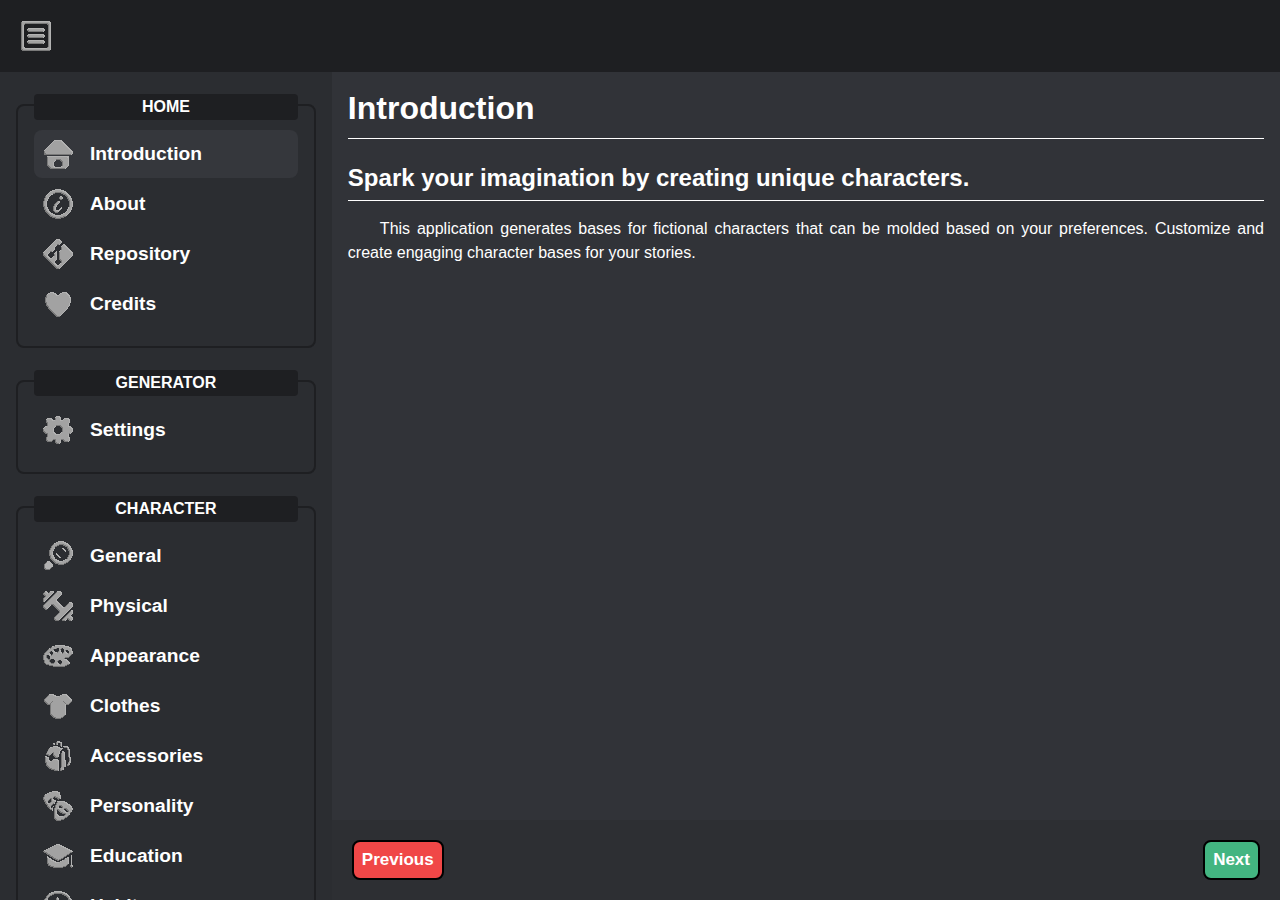
==== index.html @ 3f7206c2 "feat: Make HTML elements more consistent and add elements to features." ====
<!DOCTYPE html>
<html lang="en-US">

<head>
    <!-- SETTINGS -->
    <!-- Google tag (gtag.js) -->
    <script async src="https://www.googletagmanager.com/gtag/js?id=G-BBZENNEW4X"></script>
    <script>
        window.dataLayer = window.dataLayer || [];
        function gtag() { dataLayer.push(arguments); }

        gtag('js', new Date());
        gtag('config', 'G-BBZENNEW4X');
    </script>

    <!-- HEADER -->
    <meta charset="UTF-8">
    <meta name="viewport" content="width=device-width, initial-scale=1.0">
    <title>SCSG</title>

    <!-- SCRIPTS -->
    <!-- Generator -->
    <script src="scripts/generator/scsg_main.js" type="module"></script>
    <script src="scripts/generator/routine/scsg_data.js" type="module"></script>
    <script src="scripts/generator/routine/scsg_infos.js" type="module"></script>
    <script src="scripts/generator/routine/scsg_settings.js" type="module"></script>
    <script src="scripts/generator/routine/scsg_updater.js" type="module"></script>

    <!-- Constants -->
    <script src="scripts/constants/screen_constants.js" type="module"></script>

    <!-- Managers -->
    <script src="scripts/managers/page_manager.js" type="module"></script>

    <!-- Math -->
    <script src="scripts/math/random.js" type="module"></script>

    <!-- #region Collections -->
    <!-- Name -->
    <script src="scripts/collections/names/eua_names_collection.js" type="module"></script>

    <!-- Special -->
    <script src="scripts/collections/special/intensity_collection.js" type="module"></script>

    <!-- General -->
    <script src="scripts/collections/general/occupations_collection.js" type="module"></script>
    <script src="scripts/collections/general/countries_collection.js" type="module"></script>
    <script src="scripts/collections/general/civil_status_collection.js" type="module"></script>

    <!-- Physical -->
    <script src="scripts/collections/physical/blood_type_collection.js" type="module"></script>
    <script src="scripts/collections/physical/height_collection.js" type="module"></script>
    <script src="scripts/collections/physical/weight_collection.js" type="module"></script>
    <script src="scripts/collections/physical/body_type_collection.js" type="module"></script>

    <!-- Appearance -->
    <script src="scripts/collections/appearance/skin_tone_collection.js" type="module"></script>
    <script src="scripts/collections/appearance/face_shapes_collection.js" type="module"></script>
    <script src="scripts/collections/appearance/beard_collection.js" type="module"></script>

    <!-- Background -->
    <script src="scripts/collections/background/ideologies_and_beliefs_collection.js" type="module"></script>
    <script src="scripts/collections/background/significant_people_collection.js" type="module"></script>
    <script src="scripts/collections/background/important_locations_collection.js" type="module"></script>
    <script src="scripts/collections/background/characteristics_collection.js" type="module"></script>
    <script src="scripts/collections/background/phobias_collection.js" type="module"></script>
    <script src="scripts/collections/background/manias_collection.js" type="module"></script>
    <!-- #endregion -->

    <!-- Core -->
    <script src="scripts/main.js" type="module" defer></script>

    <!-- STYLES -->
    <!-- #region CORE -->
    <link rel="stylesheet" href="styles/core/default.css">
    <link rel="stylesheet" href="styles/core/app.css">
    <link rel="stylesheet" href="styles/core/page.css">

    <link rel="stylesheet" href="styles/core/specials/credits.css">
    <link rel="stylesheet" href="styles/core/specials/hidden.css">
    <link rel="stylesheet" href="styles/core/specials/icons.css">
    <link rel="stylesheet" href="styles/core/specials/markdown.css">

    <link rel="stylesheet" href="styles/core/elements/app_elements.css">
    <link rel="stylesheet" href="styles/core/elements/box.css">
    <link rel="stylesheet" href="styles/core/elements/buttons.css">
    <link rel="stylesheet" href="styles/core/elements/forms.css">
    <link rel="stylesheet" href="styles/core/elements/header.css">
    <link rel="stylesheet" href="styles/core/elements/table.css">
    <!-- #endregion -->

    <!-- #region RESPONSIVE -->
    <link rel="stylesheet" href="styles/responsive/r_app.css">
    <link rel="stylesheet" href="styles/responsive/r_page.css">
    <!-- #endregion -->

    <!-- ICONS -->
    <link rel="icon" type="image/x-icon" href="/assets/graphics/icons/favicon.ico">

    <!-- META TAGS -->
    <!-- Primary Meta Tags -->
    <meta name="title" content="SCSG - Star Character Sheet Generator" />
    <meta name="description" content="Easily and quickly generate unique fictional characters based on your preferences for your stories. Ignite your imagination and breathe life into your worlds with the  SCSG." />

    <!-- Open Graph / Facebook -->
    <meta property="og:type" content="website" />
    <meta property="og:url" content="" />
    <meta property="og:title" content="SCSG - Star Character Sheet Generator" />
    <meta property="og:description" content="Easily and quickly generate unique fictional characters based on your preferences for your stories. Ignite your imagination and breathe life into your worlds with the  SCSG." />
    <meta property="og:image" content="" />

    <!-- Twitter -->
    <meta property="twitter:card" content="summary_large_image" />
    <meta property="twitter:url" content="" />
    <meta property="twitter:title" content="SCSG - Star Character Sheet Generator" />
    <meta property="twitter:description" content="Easily and quickly generate unique fictional characters based on your preferences for your stories. Ignite your imagination and breathe life into your worlds with the  SCSG." />
    <meta property="twitter:image" content="" />
</head>

<body>
    <div class="page">
        <div class="page-header">
            <header>
                <div id="header-left">
                    <button id="scsg-aside-menu-button" type="button" class="icon icon-btn icon-menu"></button>
                </div>

                <div id="header-right">

                </div>
            </header>
        </div>

        <div class="page-screen">
            <aside class="page-aside">
                <div class="app-menu">
                    <!-- PROCEDURAL MENU -->
                </div>
            </aside>

            <main class="page-main">
                <div class="page-content">
                    <div class="app-sections">
                        <!-- HOME -->
                        <div class="app-section-category" data-name="HOME">
                            <!-- INTRO -->
                            <section class="app-section app-intro" data-name="Introduction" data-icon="home">
                                <h1>Introduction</h1>

                                <h2>Spark your imagination by creating unique characters.</h2>
                                <p>This application generates bases for fictional characters that can be molded based on your preferences. Customize and create engaging character bases for your stories.</p>
                            </section>

                            <!-- ABOUT -->
                            <section class="app-section" data-name="About" data-icon="info">
                                <h1>About</h1>

                                <h2>Welcome to SCSG!</h2>
                                <p>The <strong>Star Character Sheet Generator (SCSG)</strong> is a free, simple, and fast tool designed to bring your characters to life in your stories, whether for books, RPGs, scripts, and more.</p>

                                <h2>What makes SCSG special?</h2>
                                <p>The main purpose of this application is to provide a dynamic and customizable way to create character sheets. Shaping foundations for fictional characters according to your preferences, SCSG makes the process of developing engaging characters easy, fast, secure, and dynamic.</p>
                                <p>Explore the freedom of customizing the character model according to your preferences, creating more engaging, concise, and meaningful narratives. With SCSG, your journey of character creation becomes not only effective but also exciting!</p>
                            </section>

                            <!-- REPOSITORY -->
                            <section class="app-section" data-name="Repository" data-icon="repository">
                                <h1>Repository</h1>
                                <p>This project is a gift to enthusiasts who seek a tool providing a fast, secure, reliable, and comprehensive environment for crafting high-quality characters for a myriad of storytelling purposes.</p>
                                <p>Developed and maintained by the author <a href="https://github.com/Starciad">Starciad</a>, this project serves as a foundation for exploration and learning across various domains. While the pace of feature releases may not be as rapid due to its role in ongoing study, we sincerely hope that you can find value and inspiration in the features already implemented. Your enjoyment and utilization of our tool bring us immense satisfaction! ❤</p>
                                <p>Our heartfelt wish is that this application contributes to and enriches your creative endeavors. If you're curious about the inner workings, feel free to explore the project's repository on the GitHub platform.</p>

                                <button id="gh-repo-button" class="btn btn-primary-success">SCSG GitHub Repository</button>
                            </section>

                            <!-- CREDITS -->
                            <section class="app-section" data-name="Credits" data-icon="heart">
                                <h1>Credits</h1>
                                <p>This project comes to life through the collaboration of numerous individuals who deserve special recognition and gratitude!</p>

                                <h1>Contents</h1>
                                <h2>Assets</h2>
                                <p>All graphic assets featured on this website, including icons, banners, and artwork, are exclusive creations designed by the author <strong>Starciad</strong> and are rightfully owned by them. All assets can be accessed in the project repository.</p>

                                <h1>Collaborators</h1>
                                <h2>Authors</h2>
                                <div class="credits-row">
                                    <button id="credits-btn-starciad" class="credits-square">
                                        <div class="ce-avatar ce-avatar-border ce-avatar-starciad"></div>
                                        <div class="ce-username">Starciad</div>
                                    </button>
                                </div>

                                <h2>Helpers</h2>
                                <div class="credits-row">
                                    <button id="credits-btn-igorup" class="credits-square">
                                        <div class="ce-avatar ce-avatar-border ce-avatar-igorup"></div>
                                        <div class="ce-username">Igor_UP</div>
                                    </button>
                                </div>

                                <h2>Testers</h2>
                                <div class="credits-row">
                                    <button id="credits-btn-insanya" class="credits-square">
                                        <div class="ce-avatar ce-avatar-border ce-avatar-insanya"></div>
                                        <div class="ce-username">Insanya29</div>
                                    </button>
                                    <button class="credits-square">
                                        <div class="ce-avatar ce-avatar-focsi"></div>
                                        <div class="ce-username">Focsi</div>
                                    </button>
                                </div>
                            </section>
                        </div>

                        <!-- GENERATOR -->
                        <div class="app-section-category" data-name="GENERATOR">
                            <!-- SETTINGS -->
                            <section class="app-section" data-name="Settings" data-icon="gear">
                                <h1>Settings</h1>

                                <form>
                                    <fieldset>
                                        <legend>General</legend>

                                        <label for="name-style-type">Name Style</label>
                                        <select name="name-style-type" id="name-style-type">
                                            <option value="USA" selected>United States</option>
                                        </select>

                                        <label for="sex-type">Sex</label>
                                        <select name="sex-type" id="sex-type">
                                            <option value="random" selected>Random</option>
                                            <option value="masculine">Masculine</option>
                                            <option value="feminine">Feminine</option>
                                        </select>

                                        <label for="age-range-type">Age Range</label>
                                        <select name="age-range-type" id="age-range-type">
                                            <option value="random" selected>Random</option>
                                            <option value="child">Child (0-12 years old)</option>
                                            <option value="teenager">Teenager (13-19 years old)</option>
                                            <option value="youngAdult">Young Adult (20-29 years old)</option>
                                            <option value="adult">Adult (30-59 years old)</option>
                                            <option value="elderly">Elderly (60+ years old)</option>
                                        </select>
                                    </fieldset>

                                    <div class="app-settings-buttons">
                                        <button id="scsg-generate-button" type="button"
                                            class="btn btn-primary-success">Generate</button>
                                        <button id="scsg-reset-button" type="reset"
                                            class="btn btn-destructive">Reset</button>
                                    </div>
                                </form>
                            </section>
                        </div>

                        <!-- CHARACTER -->
                        <div class="app-section-category" data-name="CHARACTER">
                            <!-- GENERAL -->
                            <section class="app-section" data-name="General" data-icon="magnifying-glass">
                                <h1>General</h1>
                                <p>Essential and fundamental information to define the essence of your fictional character. This section serves as a starting point, presenting a variety of interconnected fields that compose a general profile.</p>

                                <h2>Properties</h2>
                                <div class="app-table-collection">
                                    <!-- ====== -->
                                    <!-- NAME -->
                                    <table>
                                        <thead>
                                            <tr>
                                                <th colspan="2">NAME</th>
                                            </tr>
                                        </thead>
                                        <tbody>
                                            <tr>
                                                <td>First Name</td>
                                                <td id="cs-general-name-first">Empty</td>
                                            </tr>
                                            <tr>
                                                <td>Surname</td>
                                                <td id="cs-general-name-surname">Empty</td>
                                            </tr>
                                        </tbody>
                                    </table>

                                    <!-- PERSONAL -->
                                    <table>
                                        <thead>
                                            <tr>
                                                <th colspan="2">PERSONAL</th>
                                            </tr>
                                        </thead>
                                        <tbody>
                                            <tr>
                                                <td>Age</td>
                                                <td id="cs-general-personal-age">Empty</td>
                                            </tr>
                                            <tr>
                                                <td>Birthday</td>
                                                <td id="cs-general-personal-birthday">Empty</td>
                                            </tr>
                                            <tr>
                                                <td>Sex</td>
                                                <td id="cs-general-personal-sex">Empty</td>
                                            </tr>
                                            <tr>
                                                <td>Civil Status</td>
                                                <td id="cs-general-personal-civil-status">Empty</td>
                                            </tr>
                                        </tbody>
                                    </table>

                                    <!-- PROFESSIONAL -->
                                    <table>
                                        <thead>
                                            <tr>
                                                <th colspan="2">PROFESSIONAL</th>
                                            </tr>
                                        </thead>
                                        <tbody>
                                            <tr>
                                                <td>Occupation</td>
                                                <td id="cs-general-professional-occupation">Empty</td>
                                            </tr>
                                        </tbody>
                                    </table>

                                    <!-- LOCATION -->
                                    <table>
                                        <thead>
                                            <tr>
                                                <th colspan="2">LOCATION</th>
                                            </tr>
                                        </thead>
                                        <tbody>
                                            <tr>
                                                <td>Country of Residence</td>
                                                <td id="cs-general-location-residence-country">Empty</td>
                                            </tr>
                                            <tr>
                                                <td>Country of Birth</td>
                                                <td id="cs-general-location-birth-country">Empty</td>
                                            </tr>
                                        </tbody>
                                    </table>

                                    <!-- ====== -->
                                </div>
                            </section>

                            <!-- PHYSICAL -->
                            <section class="app-section" data-name="Physical" data-icon="halteres">
                                <h1>Physical</h1>
                                <p>Properties related to the body and physical structure of your character. From general characteristics to more specific details, this section provides a comprehensive view of the character's physical capabilities.</p>

                                <h2>Properties</h2>
                                <div class="app-table-collection">
                                    <!-- ====== -->
                                    <!-- CHARACTERISTICS -->
                                    <table>
                                        <thead>
                                            <tr>
                                                <th colspan="2">CHARACTERISTICS</th>
                                            </tr>
                                        </thead>
                                        <tbody>
                                            <tr>
                                                <td>Height (Centimeters)</td>
                                                <td id="cs-physical-characteristics-height">Empty</td>
                                            </tr>
                                            <tr>
                                                <td>Weight (Kilograms)</td>
                                                <td id="cs-physical-characteristics-weight">Empty</td>
                                            </tr>
                                        </tbody>
                                    </table>

                                    <!-- BLOOD -->
                                    <table>
                                        <thead>
                                            <tr>
                                                <th colspan="2">BLOOD</th>
                                            </tr>
                                        </thead>
                                        <tbody>
                                            <tr>
                                                <td>Blood Type</td>
                                                <td id="cs-physical-blood-type">Empty</td>
                                            </tr>
                                            <tr>
                                                <td>Rh Factor</td>
                                                <td id="cs-physical-blood-rh-factor">Empty</td>
                                            </tr>
                                        </tbody>
                                    </table>

                                    <!-- BODY -->
                                    <table>
                                        <thead>
                                            <tr>
                                                <th colspan="2">BODY</th>
                                            </tr>
                                        </thead>
                                        <tbody>
                                            <tr>
                                                <td>Type</td>
                                                <td id="cs-physical-body-type">Empty</td>
                                            </tr>
                                        </tbody>
                                    </table>
                                    <!-- ====== -->
                                </div>
                            </section>

                            <!-- APPEARANCE -->
                            <section class="app-section" data-name="Appearance" data-icon="art-pallet">
                                <h1>Appearance</h1>
                                <p>All relevant information about your character's appearance. Gain a basic understanding of how they present themselves to the world, exploring important properties that can be further detailed for a comprehensive portrayal.</p>

                                <h2>Properties</h2>
                                <div class="app-table-collection">
                                    <!-- BODY -->
                                    <table>
                                        <thead>
                                            <tr>
                                                <th colspan="2">BODY</th>
                                            </tr>
                                        </thead>
                                        <tbody>
                                            <tr>
                                                <td>Skin Tone</td>
                                                <td id="cs-appearance-body-skin-tone">Empty</td>
                                            </tr>
                                        </tbody>
                                    </table>

                                    <!-- FACE -->
                                    <table>
                                        <thead>
                                            <tr>
                                                <th colspan="2">FACE</th>
                                            </tr>
                                        </thead>
                                        <tbody>
                                            <tr>
                                                <td>Shape</td>
                                                <td id="cs-appearance-face-shape">Empty</td>
                                            </tr>
                                            <tr>
                                                <th colspan="2">CHARACTERISTICS</th>
                                            </tr>
                                            <tr>
                                                <td>Freckles</td>
                                                <td id="cs-appearance-face-characteristics-freckles">Empty</td>
                                            </tr>
                                            <tr>
                                                <td>Dimples</td>
                                                <td id="cs-appearance-face-characteristics-dimples">Empty</td>
                                            </tr>
                                            <tr>
                                                <td>Moles</td>
                                                <td id="cs-appearance-face-characteristics-moles">Empty</td>
                                            </tr>
                                            <tr>
                                                <td>Wrinkles</td>
                                                <td id="cs-appearance-face-characteristics-wrinkles">Empty</td>
                                            </tr>
                                        </tbody>
                                    </table>

                                    <!-- EYES -->
                                    <table>
                                        <thead>
                                            <tr>
                                                <th colspan="2">EYES</th>
                                            </tr>
                                        </thead>
                                        <tbody>
                                            <tr>
                                                <td>Color</td>
                                                <td>Empty</td>
                                            </tr>
                                        </tbody>
                                    </table>

                                    <!-- EYEBROWS -->
                                    <table>
                                        <thead>
                                            <tr>
                                                <th colspan="2">EYEBROWS</th>
                                            </tr>
                                        </thead>
                                    </table>

                                    <!-- NOSE -->
                                    <table>
                                        <thead>
                                            <tr>
                                                <th colspan="2">NOSE</th>
                                            </tr>
                                        </thead>
                                    </table>

                                    <!-- MOUTH -->
                                    <table>
                                        <thead>
                                            <tr>
                                                <th colspan="2">MOUTH</th>
                                            </tr>
                                        </thead>
                                    </table>

                                    <!-- EARS -->
                                    <table>
                                        <thead>
                                            <tr>
                                                <th colspan="2">EARS</th>
                                            </tr>
                                        </thead>
                                    </table>

                                    <!-- HAIR -->
                                    <table>
                                        <thead>
                                            <tr>
                                                <th colspan="2">HAIR</th>
                                            </tr>
                                        </thead>
                                    </table>

                                    <!-- BEARD -->
                                    <table id="cs-appearance-beard-table">
                                        <thead>
                                            <tr>
                                                <th colspan="2">BEARD</th>
                                            </tr>
                                        </thead>
                                        <tbody>
                                            <tr>
                                                <td>Type</td>
                                                <td id="cs-appearance-beard-type">Empty</td>
                                            </tr>
                                        </tbody>
                                    </table>

                                    <!-- WEAKNESSES -->
                                    <table>
                                        <thead>
                                            <tr>
                                                <th>WEAKNESSES</th>
                                            </tr>
                                        </thead>
                                        <tbody>
                                            <tr>
                                                <td>LIST</td>
                                                <!-- LIST -->
                                            </tr>
                                        </tbody>
                                    </table>

                                    <!-- INJURIES -->
                                    <table>
                                        <thead>
                                            <tr>
                                                <th>INJURIES</th>
                                            </tr>
                                        </thead>
                                        <tbody>
                                            <tr>
                                                <td>LIST</td>
                                                <!-- LIST -->
                                            </tr>
                                        </tbody>
                                        <tfoot>

                                        </tfoot>
                                    </table>

                                    <!-- SCARS -->
                                    <table>
                                        <thead>
                                            <tr>
                                                <th>SCARS</th>
                                            </tr>
                                        </thead>
                                        <tbody>
                                            <tr>
                                                <td>LIST</td>
                                                <!-- LIST -->
                                            </tr>
                                        </tbody>
                                    </table>
                                </div>
                            </section>

                            <!-- CLOTHES -->
                            <section class="app-section" data-name="Clothes" data-icon="shirt">
                                <h1>Clothes</h1>
                                <p>Details on how the character dresses and their personal clothing preferences, highlighting elements that assist in characterization.</p>

                                <h2>Properties</h2>
                                <div class="app-table-collection">
                                    <!-- ====== -->
                                    <!-- T-SHIRT -->
                                    <table>
                                        <thead>
                                            <tr>
                                                <th colspan="2">T-shirt</th>
                                            </tr>
                                        </thead>
                                    </table>

                                    <!-- SHOES -->
                                    <table>
                                        <thead>
                                            <tr>
                                                <th colspan="2">Shoes</th>
                                            </tr>
                                        </thead>
                                    </table>

                                    <!-- ====== -->
                                </div>
                            </section>

                            <!-- ACCESSORIES -->
                            <section class="app-section" data-name="Accessories" data-icon="backpack">
                                <h1>Accessories</h1>
                                <p>Information about the accessories that the character carries, including details of preferences, uses, among other things.</p>

                                <h2>Properties</h2>
                                <div class="app-table-collection">
                                    <!-- ====== -->
                                    <!-- GLASSES -->
                                    <table>
                                        <thead>
                                            <tr>
                                                <th colspan="2">Glasses</th>
                                            </tr>
                                        </thead>
                                    </table>

                                    <!-- GLOVES -->
                                    <table>
                                        <thead>
                                            <tr>
                                                <th colspan="2">Gloves</th>
                                            </tr>
                                        </thead>
                                    </table>

                                    <!-- BRACELETS -->
                                    <table>
                                        <thead>
                                            <tr>
                                                <th colspan="2">Bracelets</th>
                                            </tr>
                                        </thead>
                                    </table>

                                    <!-- NECKLACES -->
                                    <table>
                                        <thead>
                                            <tr>
                                                <th colspan="2">Necklaces</th>
                                            </tr>
                                        </thead>
                                    </table>

                                    <!-- RINGS -->
                                    <table>
                                        <thead>
                                            <tr>
                                                <th colspan="2">Rings</th>
                                            </tr>
                                        </thead>
                                    </table>

                                    <!-- HATS AND CAPS -->
                                    <table>
                                        <thead>
                                            <tr>
                                                <th colspan="2">Hats & Caps</th>
                                            </tr>
                                        </thead>
                                    </table>

                                    <!-- EARRINGS -->
                                    <table>
                                        <thead>
                                            <tr>
                                                <th colspan="2">Earrings</th>
                                            </tr>
                                        </thead>
                                    </table>

                                    <!-- BACKPACKS AND BAGS -->
                                    <table>
                                        <thead>
                                            <tr>
                                                <th colspan="2">Backpacks and Bags</th>
                                            </tr>
                                        </thead>
                                    </table>

                                    <!-- TATTOOS -->
                                    <table>
                                        <thead>
                                            <tr>
                                                <th colspan="2">Tattoos</th>
                                            </tr>
                                        </thead>
                                    </table>

                                    <!-- PIERCINGS -->
                                    <table>
                                        <thead>
                                            <tr>
                                                <th colspan="2">Piercings</th>
                                            </tr>
                                        </thead>
                                    </table>

                                    <!-- BELTS -->
                                    <table>
                                        <thead>
                                            <tr>
                                                <th colspan="2">Belts</th>
                                            </tr>
                                        </thead>
                                    </table>

                                    <!-- ====== -->
                                </div>
                            </section>

                            <!-- PERSONALITY -->
                            <section class="app-section" data-name="Personality" data-icon="theatrical-mask">
                                <h1>Personality</h1>

                                <p>Session under construction.</p>
                                <p>The personality section explores the distinct psychological and behavioral traits of your character. This includes their thought patterns, emotional reactions, core values, and how they interact with the world around them. Describing the character's personality is crucial for understanding how they face challenges, interact with other characters, and evolve throughout the story. This section provides a deep insight into the motivations and complexities that shape the unique identity of your character.</p>

                                <h2>Properties</h2>
                                <div class="app-table-collection">
                                </div>
                            </section>

                            <!-- EDUCATION -->
                            <section class="app-section" data-name="Education" data-icon="capelo">
                                <h1>Education</h1>

                                <p>Session under construction.</p>
                                <p>All relevant information about the character's academic education, understanding their background, areas of specialization, and other pertinent aspects of academic life.</p>

                                <h2>Properties</h2>
                                <div class="app-table-collection">
                                </div>
                            </section>

                            <!-- HABITS -->
                            <section class="app-section" data-name="Habits" data-icon="clock">
                                <h1>Habits</h1>

                                <p>Session under construction.</p>
                                <p>All habits that shape the behavior characterizing the character, providing a deeper layer of insight into their way of behaving influenced by their own habits.</p>

                                <h2>Properties</h2>
                                <div class="app-table-collection">
                                </div>
                            </section>

                            <!-- FAMILY -->
                            <section class="app-section" data-name="Family" data-icon="family">
                                <h1>Family</h1>

                                <p>Session under construction.</p>
                                <p>Relevant information about the family and familial dynamics of the character, highlighting useful details that aid in creating a detailed family context that shapes their life.</p>

                                <h2>Properties</h2>
                                <div class="app-table-collection">
                                </div>
                            </section>

                            <!-- CHARACTERISTICS -->
                            <section class="app-section" data-name="Characteristics" data-icon="star">
                                <h1>Characteristics</h1>
                                <p>General characteristics about attributes and aspects of the character, highlighting their strengths and weaknesses in a collection of information.</p>

                                <h2>Properties</h2>

                                <article>
                                    <h3>Strength</h3>
                                    <ul>
                                        <li><strong>Score:</strong> <span>0</span> (Total of 100);</li>
                                        <li><strong>Details:</strong> Empty.</li>
                                    </ul>
                                </article>

                                <article>
                                    <h3>Constitution</h3>
                                    <ul>
                                        <li><strong>Score:</strong> <span>0</span> (Total of 100);</li>
                                        <li><strong>Details:</strong> Empty.</li>
                                    </ul>
                                </article>

                                <article>
                                    <h3>Dexterity</h3>
                                    <ul>
                                        <li><strong>Score:</strong> <span>0</span> (Total of 100);</li>
                                        <li><strong>Details:</strong> Empty.</li>
                                    </ul>
                                </article>

                                <article>
                                    <h3>Appearance</h3>
                                    <ul>
                                        <li><strong>Score:</strong> <span>0</span> (Total of 100);</li>
                                        <li><strong>Details:</strong> Empty.</li>
                                    </ul>
                                </article>

                                <article>
                                    <h3>Intelligence</h3>
                                    <ul>
                                        <li><strong>Score:</strong> <span>0</span> (Total of 100);</li>
                                        <li><strong>Details:</strong> Empty.</li>
                                    </ul>
                                </article>

                                <article>
                                    <h3>Education</h3>
                                    <ul>
                                        <li><strong>Score:</strong> <span>0</span> (Total of 100);</li>
                                        <li><strong>Details:</strong> Empty.</li>
                                    </ul>
                                </article>
                            </section>

                            <!-- SKILLS -->
                            <section class="app-section" data-name="Skills" data-icon="shield">
                                <h1>Skills</h1>

                                <p>Session under construction.</p>
                                <p>Listing of all the skills your character possesses, highlighting their respective performance levels individually in each of them, as well as presenting original and specific elements of the character. Crucial for detailed development in a story, governing everything from reactions to behaviors in specific situations.</p>

                                <h2>Properties</h2>
                                <div class="app-table-collection">
                                </div>
                            </section>

                            <!-- BACKGROUND -->
                            <section class="app-section" data-name="Background" data-icon="tied-scroll">
                                <h1>Background</h1>
                                <p>Backgrounds aim to capture the individuality of your character and elements that may not necessarily have a significant narrative performance but bring depth and can help think about what the character would do in a specific situation. This section includes various fields that help identify in a more detailed way how the character is and behaves in the world, highlighting things that enhance them.</p>

                                <h2>Properties</h2>

                                <!-- Ideologies/Beliefs -->
                                <article>
                                    <h3>Ideologies/Beliefs</h3>
                                    <p id="cs-background-ideologies-beliefs-description">Empty.</p>

                                    <h4>Examples</h4>
                                    <ul id="cs-background-ideologies-beliefs-examples">
                                        <li>Empty.</li>
                                        <!-- LIST OF EXAMPLES -->
                                    </ul>
                                </article>

                                <!-- Significant People -->
                                <article>
                                    <h3>Significant People</h3>

                                    <h4>Who is the significant person for your character?</h4>
                                    <p id="cs-background-significant-people-target">Empty.</p>

                                    <h4>Why is this person so important to your character?</h4>
                                    <p id="cs-background-significant-people-reason">Empty.</p>
                                </article>

                                <!-- Important Locations -->
                                <article>
                                    <h3>Important Locations</h3>
                                    <p id="cs-background-important-location">Empty.</p>
                                </article>

                                <!-- Dear Belongings -->
                                <article>
                                    <h3>Dear Belongings</h3>
                                    <p id="cs-background-dear-belongings">Empty.</p>
                                </article>

                                <!-- Characteristics -->
                                <article>
                                    <h3>Characteristics</h3>
                                    <p id="cs-background-characteristic">Empty.</p>
                                </article>

                                <!-- Phobias -->
                                <article>
                                    <h3>Phobias</h3>
                                    <div class="app-items-collection" id="cs-background-phobias-collection">
                                        <!-- PROCEDURAL LIST -->
                                        <span>Empty.</span>
                                    </div>
                                </article>

                                <!-- Manias -->
                                <article>
                                    <h3>Manias</h3>
                                    <div class="app-items-collection" id="cs-background-manias-collection">
                                        <!-- PROCEDURAL LIST -->
                                        <span>Empty.</span>
                                    </div>
                                </article>
                            </section>

                            <!-- BELONGINGS -->
                            <section class="app-section" data-name="Belongings" data-icon="box">
                                <h1>Belongings</h1>

                                <p>Session under construction.</p>
                                <p>All possessions and items that belong to your character. It includes details about valuable objects, specific tools, or any other items that play a significant role in the character's life. Belongings provide insights into your character's priorities, passions, and practical needs, adding layers of depth to their narrative.</p>

                                <h2>Properties</h2>
                                <div class="app-table-collection">
                                </div>
                            </section>

                            <!-- PROFILE -->
                            <section class="app-section" data-name="Profile" data-icon="profile">
                                <h1>Personal Profile</h1>

                                <p>Session under construction.</p>
                                <p>Refers to all aspects that motivate your character and create foundations for what is desired and aspired by them, highlighting various points that contribute to their personal development.</p>

                                <h2>Properties</h2>
                                <div class="app-table-collection">
                                </div>
                            </section>

                            <!-- CONNECTIONS -->
                            <section class="app-section" data-name="Connections" data-icon="chain">
                                <h1>Connections</h1>

                                <p>Session under construction.</p>
                                <p>A list of personal connections that the character has had throughout life, highlighting close people, relationships, among other information.</p>

                                <h2>Properties</h2>
                                <div class="app-table-collection">
                                </div>
                            </section>

                            <!-- SUMMARY -->
                            <section class="app-section" data-name="Summary" data-icon="clipboard">
                                <h1>Summary</h1>

                                <p>Session under construction.</p>
                                <p>Synthesis and final recapitulation of all the information gathered earlier. A complete overview of your character.</p>

                                <h2>Properties</h2>
                                <div class="app-table-collection">
                                </div>
                            </section>
                        </div>

                        <!-- EXPORT -->
                        <div class="app-section-category" data-name="EXPORT">
                            <!-- EXPORT -->
                            <section class="app-section" data-name="Export" data-icon="export">
                                <h1>Export</h1>
                            </section>
                        </div>
                    </div>
                </div>

                <div class="page-control-panel">
                    <div class="pcp-left">
                        <button id="control-panel-btn-previous" type="button" class="btn btn-destructive">Previous</button>
                    </div>
                    <div class="pcp-center">

                    </div>
                    <div class="pcp-right">
                        <button id="control-panel-btn-next" type="button" class="btn btn-primary-success">Next</button>
                    </div>
                </div>
            </main>
        </div>
    </div>
</body>

</html>
---- styles/core/default.css ----
* {
    margin: 0;
    padding: 0;
    box-sizing: border-box;
    color: white;
    font-family: Arial, Helvetica, sans-serif;

    min-width: 0;
}

html, body {
    width: 100%;
    height: 100vh;

    overflow: hidden;
}

body {
    display: flex;
    flex-direction: column;
    flex-wrap: wrap;

    justify-content: center;
    align-items: center;
    
    flex-direction: column;

    background-color: #010409;
    color: #E6EDF3;
}
---- styles/core/app.css ----
/* ==================== */
/* MAIN */
.app {
    display: flex;

    flex-direction: column;

    padding: 32px;
    width: 100%;
    height: 100%;

    background-color: #0d1117;
}

/* ==================== */
/* MENU */
.app-menu {
    padding: 16px;

    height: 100%;
    width: 100%;
}

/* ==================== */
/* GROUP */
.app-menu-group {
    display: flex;

    flex-direction: column;

    padding: 16px;

    height: auto;
    width: 100%;

    margin-top: 16px;
    margin-bottom: 32px;

    border-width: 2px;
    border-style: solid;
    border-radius: 8px;
    border-color: #1e1f22;
}

/* ==================== */
/* SECTIONS */
.app-sections {
    width: 100%;
    height: 100%;

    padding: 16px;
}
---- styles/core/page.css ----
/* =========== */
.page {
    display: flex;
    flex-direction: column;

    justify-content: center;
    align-content: center;

    width: 100%;
    height: 100%;
}

/* =========== */
.page-screen {
    display: flex;

    width: 100%;
    height: 100%;

    overflow-y: auto;
}

.page-header {
    width: 100%;
    height: auto;
}

.page-content {
    display: flex;

    width: 100%;
    height: 100%;

    overflow-y: auto;
}

.page-footer {
    width: 100%;
    height: auto;
}

/* =========== */
.page-aside {
    display: flex;
    flex-direction: column;
    
    overflow-y: auto;

    width: 35%;
    height: 100%;

    background-color: #2b2d31;

    z-index: 9999;

    /* Disable text selection. */
    -webkit-user-select: none;
    -ms-user-select: none;
    user-select: none;
}

.page-main {
    display: flex;
    flex-direction: column;

    width: 100%;
    height: 100%;

    background-color: #313338;
}

/* ==================== */
/* CONTROL PANEL */
.page-control-panel {
    display: flex;

    width: 100%;
    height: auto;

    padding: 16px;

    justify-content: space-between;

    background-color: #2d2f33;
}
---- styles/core/specials/credits.css ----
.credits-row {
    display: flex;
    flex-wrap: wrap;

    width: 100%;
    height: auto;

    margin-bottom: 12px;
    justify-content: center;

    border-radius: 12px;

    background-color: #2b2d31;
}

.credits-square {
    display: flex;

    flex-direction: column;

    justify-content: center;
    justify-items: center;

    padding: 8px;

    margin: 12px;

    width: 128px;
    height: 128px;

    cursor: pointer;

    background-color: #1e1f22;

    border-width: 2px;
    border-style: solid;
    border-color: #0e0e0f;
    border-radius: 8px;
}

.ce-username {
    text-align: center;
    font-weight: bolder;

    width: 100%;
    height: 20%;

    margin-top: 12px;
}

/* ================ */
/* FRIENDS */
.ce-avatar {
    width: 100%;
    height: 100%;

    background-repeat: no-repeat;
    background-position: center;
}

.ce-avatar-border {
    border-width: 2px;
    border-style: solid;
    border-color: #0e0e0f;
    border-radius: 8px;
}

.ce-avatar-starciad {
    background-image: url("../../../assets/graphics/avatars/starciad_avatar.webp");
    background-size: cover;
}

.ce-avatar-insanya {
    background-image: url("../../../assets/graphics/avatars/insanya_avatar.webp");
    background-size: cover;
}

.ce-avatar-focsi {
    width: 100px;
    height: 100px;

    background-image: url("../../../assets/graphics/avatars/focsi_avatar.webp");
    background-size: contain;

    border-radius: 100%;

    scale: 1.2;
}

.ce-avatar-igorup {
    background-image: url("../../../assets/graphics/avatars/igor_up.webp");
    background-size: cover;
}
---- styles/core/specials/hidden.css ----
.hidden {
    display: none;
}
---- styles/core/specials/icons.css ----
/* BASE */
.icon {
    background-image: url("../../../assets/graphics/icons/website_icons.webp");

    width: 32px;
    height: 32px;
}

.icon-btn {
    display: inline-block;

    width: 32px;
    height: 32px;

    padding: 8px;
    margin: 4px;
    
    cursor: pointer;

    text-decoration: none;

    border: none;
    
    background-color: transparent;
}

.icon-btn:hover {
    opacity: 0.7;
}

.icon-btn:active {
    transform: translateY(1px);
}

.icon-btn:disabled {
    opacity: 0.5;
}


/* ICONS */
.icon-home {
    background-position-x: 0px;
    background-position-y: 0px;
}

.icon-info {
    background-position-x: -32px;
    background-position-y: 0px;
}

.icon-repository {
    background-position-x: -64px;
    background-position-y: 0px;
}

.icon-heart {
    background-position-x: -96px;
    background-position-y: 0px;
}

.icon-gear {
    background-position-x: -128px;
    background-position-y: 0px;
}

.icon-magnifying-glass {
    background-position-x: 0px;
    background-position-y: -32px;
}

.icon-halteres {
    background-position-x: -32px;
    background-position-y: -32px;
}

.icon-art-pallet {
    background-position-x: -64px;
    background-position-y: -32px;
}

.icon-shirt {
    background-position-x: -96px;
    background-position-y: -32px;
}

.icon-backpack {
    background-position-x: -128px;
    background-position-y: -32px;
}

.icon-theatrical-mask {
    background-position-x: 0px;
    background-position-y: -64px;
}

.icon-capelo {
    background-position-x: -32px;
    background-position-y: -64px;
}

.icon-clock {
    background-position-x: -64px;
    background-position-y: -64px;
}

.icon-family {
    background-position-x: -96px;
    background-position-y: -64px;
}

.icon-star {
    background-position-x: -128px;
    background-position-y: -64px;
}

.icon-shield {
    background-position-x: 0px;
    background-position-y: -96px;
}

.icon-tied-scroll {
    background-position-x: -32px;
    background-position-y: -96px;
}

.icon-box {
    background-position-x: -64px;
    background-position-y: -96px;
}

.icon-profile {
    background-position-x: -96px;
    background-position-y: -96px;
}

.icon-chain {
    background-position-x: -128px;
    background-position-y: -96px;
}

.icon-clipboard {
    background-position-x: -0px;
    background-position-y: -128px;
}

.icon-export {
    background-position-x: -32px;
    background-position-y: -128px;
}

.icon-menu {
    background-position-x: -64px;
    background-position-y: -128px;
}

.icon-left-arrow {
    background-position-x: -96px;
    background-position-y: -128px;
}

.icon-right-arrow {
    background-position-x: -128px;
    background-position-y: -128px;
}
---- styles/core/specials/markdown.css ----
:root {
    --color-prettylights-syntax-comment: #8b949e;
    --color-prettylights-syntax-constant: #79c0ff;
    --color-prettylights-syntax-entity: #d2a8ff;
    --color-prettylights-syntax-storage-modifier-import: #c9d1d9;
    --color-prettylights-syntax-entity-tag: #7ee787;
    --color-prettylights-syntax-keyword: #ff7b72;
    --color-prettylights-syntax-string: #a5d6ff;
    --color-prettylights-syntax-variable: #ffa657;
    --color-prettylights-syntax-brackethighlighter-unmatched: #f85149;
    --color-prettylights-syntax-invalid-illegal-text: #f0f6fc;
    --color-prettylights-syntax-invalid-illegal-bg: #8e1519;
    --color-prettylights-syntax-carriage-return-text: #f0f6fc;
    --color-prettylights-syntax-carriage-return-bg: #b62324;
    --color-prettylights-syntax-string-regexp: #7ee787;
    --color-prettylights-syntax-markup-list: #f2cc60;
    --color-prettylights-syntax-markup-heading: #1f6feb;
    --color-prettylights-syntax-markup-italic: #c9d1d9;
    --color-prettylights-syntax-markup-bold: #c9d1d9;
    --color-prettylights-syntax-markup-deleted-text: #ffdcd7;
    --color-prettylights-syntax-markup-deleted-bg: #67060c;
    --color-prettylights-syntax-markup-inserted-text: #aff5b4;
    --color-prettylights-syntax-markup-inserted-bg: #033a16;
    --color-prettylights-syntax-markup-changed-text: #ffdfb6;
    --color-prettylights-syntax-markup-changed-bg: #5a1e02;
    --color-prettylights-syntax-markup-ignored-text: #c9d1d9;
    --color-prettylights-syntax-markup-ignored-bg: #1158c7;
    --color-prettylights-syntax-meta-diff-range: #d2a8ff;
    --color-prettylights-syntax-brackethighlighter-angle: #8b949e;
    --color-prettylights-syntax-sublimelinter-gutter-mark: #484f58;
    --color-prettylights-syntax-constant-other-reference-link: #a5d6ff;
    --color-fg-default: #e6edf3;
    --color-fg-muted: #848d97;
    --color-fg-subtle: #6e7681;
    --color-border-default: #30363d;
    --color-border-muted: white;
    --color-neutral-muted: rgba(110, 118, 129, 0.4);
    --color-accent-fg: #2f81f7;
    --color-accent-emphasis: #1f6feb;
    --color-success-fg: #3fb950;
    --color-success-emphasis: #238636;
    --color-attention-fg: #d29922;
    --color-attention-emphasis: #9e6a03;
    --color-attention-subtle: rgba(187, 128, 9, 0.15);
    --color-danger-fg: #f85149;
    --color-danger-emphasis: #da3633;
    --color-done-fg: #a371f7;
    --color-done-emphasis: #8957e5;
}

.app-section {
    -ms-text-size-adjust: 100%;
    -webkit-text-size-adjust: 100%;
    margin: 0;
    color: var(--color-fg-default);
    font-family: -apple-system, BlinkMacSystemFont, "Segoe UI", "Noto Sans", Helvetica, Arial, sans-serif, "Apple Color Emoji", "Segoe UI Emoji";
    font-size: 16px;
    line-height: 1.5;
    word-wrap: break-word;
}

.app-section .octicon {
    display: inline-block;
    fill: currentColor;
    vertical-align: text-bottom;
}

.app-section h1:hover .anchor .octicon-link:before,
.app-section h2:hover .anchor .octicon-link:before,
.app-section h3:hover .anchor .octicon-link:before,
.app-section h4:hover .anchor .octicon-link:before,
.app-section h5:hover .anchor .octicon-link:before,
.app-section h6:hover .anchor .octicon-link:before {
    width: 16px;
    height: 16px;
    content: ' ';
    display: inline-block;
    background-color: currentColor;
    -webkit-mask-image: url("data:image/svg+xml,<svg xmlns='http://www.w3.org/2000/svg' viewBox='0 0 16 16' version='1.1' aria-hidden='true'><path fill-rule='evenodd' d='M7.775 3.275a.75.75 0 001.06 1.06l1.25-1.25a2 2 0 112.83 2.83l-2.5 2.5a2 2 0 01-2.83 0 .75.75 0 00-1.06 1.06 3.5 3.5 0 004.95 0l2.5-2.5a3.5 3.5 0 00-4.95-4.95l-1.25 1.25zm-4.69 9.64a2 2 0 010-2.83l2.5-2.5a2 2 0 012.83 0 .75.75 0 001.06-1.06 3.5 3.5 0 00-4.95 0l-2.5 2.5a3.5 3.5 0 004.95 4.95l1.25-1.25a.75.75 0 00-1.06-1.06l-1.25 1.25a2 2 0 01-2.83 0z'></path></svg>");
    mask-image: url("data:image/svg+xml,<svg xmlns='http://www.w3.org/2000/svg' viewBox='0 0 16 16' version='1.1' aria-hidden='true'><path fill-rule='evenodd' d='M7.775 3.275a.75.75 0 001.06 1.06l1.25-1.25a2 2 0 112.83 2.83l-2.5 2.5a2 2 0 01-2.83 0 .75.75 0 00-1.06 1.06 3.5 3.5 0 004.95 0l2.5-2.5a3.5 3.5 0 00-4.95-4.95l-1.25 1.25zm-4.69 9.64a2 2 0 010-2.83l2.5-2.5a2 2 0 012.83 0 .75.75 0 001.06-1.06 3.5 3.5 0 00-4.95 0l-2.5 2.5a3.5 3.5 0 004.95 4.95l1.25-1.25a.75.75 0 00-1.06-1.06l-1.25 1.25a2 2 0 01-2.83 0z'></path></svg>");
}

.app-section details,
.app-section figcaption,
.app-section figure {
    display: block;
}

.app-section summary {
    display: list-item;
}

.app-section [hidden] {
    display: none !important;
}

.app-section a {
    background-color: transparent;
    color: var(--color-accent-fg);
    text-decoration: none;
}

.app-section abbr[title] {
    border-bottom: none;
    -webkit-text-decoration: underline dotted;
    text-decoration: underline dotted;
}

.app-section b,
.app-section strong {
    font-weight: var(--base-text-weight-semibold, 600);
}

.app-section dfn {
    font-style: italic;
}

.app-section h1 {
    margin: .67em 0;
    font-weight: var(--base-text-weight-semibold, 600);
    padding-bottom: .3em;
    font-size: 2em;
    border-bottom: 1px solid var(--color-border-muted);
}

.app-section mark {
    background-color: var(--color-attention-subtle);
    color: var(--color-fg-default);
}

.app-section small {
    font-size: 90%;
}

.app-section sub,
.app-section sup {
    font-size: 75%;
    line-height: 0;
    position: relative;
    vertical-align: baseline;
}

.app-section sub {
    bottom: -0.25em;
}

.app-section sup {
    top: -0.5em;
}

.app-section img {
    border-style: none;
    max-width: 100%;
    box-sizing: content-box;
}

.app-section code,
.app-section kbd,
.app-section pre,
.app-section samp {
    font-family: monospace;
    font-size: 1em;
}

.app-section figure {
    margin: 1em 40px;
}

.app-section hr {
    box-sizing: content-box;
    overflow: hidden;
    background: transparent;
    border-bottom: 1px solid var(--color-border-muted);
    height: .25em;
    padding: 0;
    margin: 24px 0;
    background-color: var(--color-border-default);
    border: 0;
}

.app-section input {
    font: inherit;
    margin: 0;
    overflow: visible;
    font-family: inherit;
    font-size: inherit;
    line-height: inherit;
}

.app-section [type=button],
.app-section [type=reset],
.app-section [type=submit] {
    -webkit-appearance: button;
    appearance: button;
}

.app-section [type=checkbox],
.app-section [type=radio] {
    box-sizing: border-box;
    padding: 0;
}

.app-section [type=number]::-webkit-inner-spin-button,
.app-section [type=number]::-webkit-outer-spin-button {
    height: auto;
}

.app-section [type=search]::-webkit-search-cancel-button,
.app-section [type=search]::-webkit-search-decoration {
    -webkit-appearance: none;
    appearance: none;
}

.app-section ::-webkit-input-placeholder {
    color: inherit;
    opacity: .54;
}

.app-section ::-webkit-file-upload-button {
    -webkit-appearance: button;
    appearance: button;
    font: inherit;
}

.app-section a:hover {
    text-decoration: underline;
}

.app-section ::placeholder {
    color: var(--color-fg-subtle);
    opacity: 1;
}

.app-section hr::before {
    display: table;
    content: "";
}

.app-section hr::after {
    display: table;
    clear: both;
    content: "";
}

.app-section table {
    border-spacing: 0;
    border-collapse: collapse;
    display: block;
    width: max-content;
    max-width: 100%;
    overflow: auto;
}

.app-section td,
.app-section th {
    padding: 0;
}

.app-section details summary {
    cursor: pointer;
}

.app-section details:not([open])>*:not(summary) {
    display: none !important;
}

.app-section a:focus,
.app-section [role=button]:focus,
.app-section input[type=radio]:focus,
.app-section input[type=checkbox]:focus {
    outline: 2px solid var(--color-accent-fg);
    outline-offset: -2px;
    box-shadow: none;
}

.app-section a:focus:not(:focus-visible),
.app-section [role=button]:focus:not(:focus-visible),
.app-section input[type=radio]:focus:not(:focus-visible),
.app-section input[type=checkbox]:focus:not(:focus-visible) {
    outline: solid 1px transparent;
}

.app-section a:focus-visible,
.app-section [role=button]:focus-visible,
.app-section input[type=radio]:focus-visible,
.app-section input[type=checkbox]:focus-visible {
    outline: 2px solid var(--color-accent-fg);
    outline-offset: -2px;
    box-shadow: none;
}

.app-section a:not([class]):focus,
.app-section a:not([class]):focus-visible,
.app-section input[type=radio]:focus,
.app-section input[type=radio]:focus-visible,
.app-section input[type=checkbox]:focus,
.app-section input[type=checkbox]:focus-visible {
    outline-offset: 0;
}

.app-section kbd {
    display: inline-block;
    padding: 3px 5px;
    font: 11px ui-monospace, SFMono-Regular, SF Mono, Menlo, Consolas, Liberation Mono, monospace;
    line-height: 10px;
    color: var(--color-fg-default);
    vertical-align: middle;
    border: solid 1px var(--color-neutral-muted);
    border-bottom-color: var(--color-neutral-muted);
    border-radius: 6px;
    box-shadow: inset 0 -1px 0 var(--color-neutral-muted);
}

.app-section h1,
.app-section h2,
.app-section h3,
.app-section h4,
.app-section h5,
.app-section h6 {
    margin-top: 24px;
    margin-bottom: 16px;
    font-weight: var(--base-text-weight-semibold, 600);
    line-height: 1.25;
}

.app-section h2 {
    font-weight: var(--base-text-weight-semibold, 600);
    padding-bottom: .3em;
    font-size: 1.5em;
    border-bottom: 1px solid var(--color-border-muted);
}

.app-section h3 {
    font-weight: var(--base-text-weight-semibold, 600);
    font-size: 1.25em;
}

.app-section h4 {
    font-weight: var(--base-text-weight-semibold, 600);
    font-size: 1em;
}

.app-section h5 {
    font-weight: var(--base-text-weight-semibold, 600);
    font-size: .875em;
}

.app-section h6 {
    font-weight: var(--base-text-weight-semibold, 600);
    font-size: .85em;
    color: var(--color-fg-muted);
}

.app-section p {
    text-align: justify;
    text-indent: 32px;

    margin-top: 0;
    margin-bottom: 10px;
}

.app-section blockquote {
    margin: 0;
    padding: 0 1em;
    color: var(--color-fg-muted);
    border-left: .25em solid var(--color-border-default);
}

.app-section ul,
.app-section ol {
    margin-top: 0;
    margin-bottom: 0;
    padding-left: 2em;
}

.app-section ol ol,
.app-section ul ol {
    list-style-type: lower-roman;
}

.app-section ul ul ol,
.app-section ul ol ol,
.app-section ol ul ol,
.app-section ol ol ol {
    list-style-type: lower-alpha;
}

.app-section dd {
    margin-left: 0;
}

.app-section tt,
.app-section code,
.app-section samp {
    font-family: ui-monospace, SFMono-Regular, SF Mono, Menlo, Consolas, Liberation Mono, monospace;
    font-size: 12px;
}

.app-section pre {
    margin-top: 0;
    margin-bottom: 0;
    font-family: ui-monospace, SFMono-Regular, SF Mono, Menlo, Consolas, Liberation Mono, monospace;
    font-size: 12px;
    word-wrap: normal;
}

.app-section .octicon {
    display: inline-block;
    overflow: visible !important;
    vertical-align: text-bottom;
    fill: currentColor;
}

.app-section input::-webkit-outer-spin-button,
.app-section input::-webkit-inner-spin-button {
    margin: 0;
    -webkit-appearance: none;
    appearance: none;
}

.app-section .mr-2 {
    margin-right: var(--base-size-8, 8px) !important;
}

.app-section::before {
    display: table;
    content: "";
}

.app-section::after {
    display: table;
    clear: both;
    content: "";
}

.app-section>*:first-child {
    margin-top: 0 !important;
}

.app-section>*:last-child {
    margin-bottom: 0 !important;
}

.app-section a:not([href]) {
    color: inherit;
    text-decoration: none;
}

.app-section .absent {
    color: var(--color-danger-fg);
}

.app-section .anchor {
    float: left;
    padding-right: 4px;
    margin-left: -20px;
    line-height: 1;
}

.app-section .anchor:focus {
    outline: none;
}

.app-section p,
.app-section blockquote,
.app-section ul,
.app-section ol,
.app-section dl,
.app-section table,
.app-section pre,
.app-section details {
    margin-top: 0;
    margin-bottom: 16px;
}

.app-section blockquote>:first-child {
    margin-top: 0;
}

.app-section blockquote>:last-child {
    margin-bottom: 0;
}

.app-section h1 .octicon-link,
.app-section h2 .octicon-link,
.app-section h3 .octicon-link,
.app-section h4 .octicon-link,
.app-section h5 .octicon-link,
.app-section h6 .octicon-link {
    color: var(--color-fg-default);
    vertical-align: middle;
    visibility: hidden;
}

.app-section h1:hover .anchor,
.app-section h2:hover .anchor,
.app-section h3:hover .anchor,
.app-section h4:hover .anchor,
.app-section h5:hover .anchor,
.app-section h6:hover .anchor {
    text-decoration: none;
}

.app-section h1:hover .anchor .octicon-link,
.app-section h2:hover .anchor .octicon-link,
.app-section h3:hover .anchor .octicon-link,
.app-section h4:hover .anchor .octicon-link,
.app-section h5:hover .anchor .octicon-link,
.app-section h6:hover .anchor .octicon-link {
    visibility: visible;
}

.app-section h1 tt,
.app-section h1 code,
.app-section h2 tt,
.app-section h2 code,
.app-section h3 tt,
.app-section h3 code,
.app-section h4 tt,
.app-section h4 code,
.app-section h5 tt,
.app-section h5 code,
.app-section h6 tt,
.app-section h6 code {
    padding: 0 .2em;
    font-size: inherit;
}

.app-section summary h1,
.app-section summary h2,
.app-section summary h3,
.app-section summary h4,
.app-section summary h5,
.app-section summary h6 {
    display: inline-block;
}

.app-section summary h1 .anchor,
.app-section summary h2 .anchor,
.app-section summary h3 .anchor,
.app-section summary h4 .anchor,
.app-section summary h5 .anchor,
.app-section summary h6 .anchor {
    margin-left: -40px;
}

.app-section summary h1,
.app-section summary h2 {
    padding-bottom: 0;
    border-bottom: 0;
}

.app-section ul.no-list,
.app-section ol.no-list {
    padding: 0;
    list-style-type: none;
}

.app-section ol[type="a s"] {
    list-style-type: lower-alpha;
}

.app-section ol[type="A s"] {
    list-style-type: upper-alpha;
}

.app-section ol[type="i s"] {
    list-style-type: lower-roman;
}

.app-section ol[type="I s"] {
    list-style-type: upper-roman;
}

.app-section ol[type="1"] {
    list-style-type: decimal;
}

.app-section div>ol:not([type]) {
    list-style-type: decimal;
}

.app-section ul ul,
.app-section ul ol,
.app-section ol ol,
.app-section ol ul {
    margin-top: 0;
    margin-bottom: 0;
}

.app-section li>p {
    margin-top: 16px;
}

.app-section li+li {
    margin-top: .25em;
}

.app-section dl {
    padding: 0;
}

.app-section dl dt {
    padding: 0;
    margin-top: 16px;
    font-size: 1em;
    font-style: italic;
    font-weight: var(--base-text-weight-semibold, 600);
}

.app-section dl dd {
    padding: 0 16px;
    margin-bottom: 16px;
}

.app-section table {
    width: 100%;
    height: 100%;
}

.app-section table th,
.app-section table td,
.app-section table tr {
    width: 100%;
    height: 100%;
}

.app-section table th {
    font-weight: var(--base-text-weight-semibold, 600);
}

.app-section table th,
.app-section table td {
    padding: 6px 13px;
    border: 1px solid var(--color-border-default);
}

.app-section table td>:last-child {
    margin-bottom: 0;
}

.app-section table tr {
    border-top: 1px solid var(--color-border-muted);
}

.app-section table img {
    background-color: transparent;
}

.app-section img[align=right] {
    padding-left: 20px;
}

.app-section img[align=left] {
    padding-right: 20px;
}

.app-section .emoji {
    max-width: none;
    vertical-align: text-top;
    background-color: transparent;
}

.app-section span.frame {
    display: block;
    overflow: hidden;
}

.app-section span.frame>span {
    display: block;
    float: left;
    width: auto;
    padding: 7px;
    margin: 13px 0 0;
    overflow: hidden;
    border: 1px solid var(--color-border-default);
}

.app-section span.frame span img {
    display: block;
    float: left;
}

.app-section span.frame span span {
    display: block;
    padding: 5px 0 0;
    clear: both;
    color: var(--color-fg-default);
}

.app-section span.align-center {
    display: block;
    overflow: hidden;
    clear: both;
}

.app-section span.align-center>span {
    display: block;
    margin: 13px auto 0;
    overflow: hidden;
    text-align: center;
}

.app-section span.align-center span img {
    margin: 0 auto;
    text-align: center;
}

.app-section span.align-right {
    display: block;
    overflow: hidden;
    clear: both;
}

.app-section span.align-right>span {
    display: block;
    margin: 13px 0 0;
    overflow: hidden;
    text-align: right;
}

.app-section span.align-right span img {
    margin: 0;
    text-align: right;
}

.app-section span.float-left {
    display: block;
    float: left;
    margin-right: 13px;
    overflow: hidden;
}

.app-section span.float-left span {
    margin: 13px 0 0;
}

.app-section span.float-right {
    display: block;
    float: right;
    margin-left: 13px;
    overflow: hidden;
}

.app-section span.float-right>span {
    display: block;
    margin: 13px auto 0;
    overflow: hidden;
    text-align: right;
}

.app-section code,
.app-section tt {
    padding: .2em .4em;
    margin: 0;
    font-size: 85%;
    white-space: break-spaces;
    background-color: var(--color-neutral-muted);
    border-radius: 6px;
}

.app-section code br,
.app-section tt br {
    display: none;
}

.app-section del code {
    text-decoration: inherit;
}

.app-section samp {
    font-size: 85%;
}

.app-section pre code {
    font-size: 100%;
}

.app-section pre>code {
    padding: 0;
    margin: 0;
    word-break: normal;
    white-space: pre;
    background: transparent;
    border: 0;
}

.app-section .highlight {
    margin-bottom: 16px;
}

.app-section .highlight pre {
    margin-bottom: 0;
    word-break: normal;
}

.app-section .highlight pre,
.app-section pre {
    padding: 16px;
    overflow: auto;
    font-size: 85%;
    line-height: 1.45;
    color: var(--color-fg-default);
    border-radius: 6px;
}

.app-section pre code,
.app-section pre tt {
    display: inline;
    max-width: auto;
    padding: 0;
    margin: 0;
    overflow: visible;
    line-height: inherit;
    word-wrap: normal;
    background-color: transparent;
    border: 0;
}

.app-section .csv-data td,
.app-section .csv-data th {
    padding: 5px;
    overflow: hidden;
    font-size: 12px;
    line-height: 1;
    text-align: left;
    white-space: nowrap;
}

.app-section .csv-data .blob-num {
    padding: 10px 8px 9px;
    text-align: right;
    border: 0;
}

.app-section .csv-data tr {
    border-top: 0;
}

.app-section .csv-data th {
    font-weight: var(--base-text-weight-semibold, 600);
    border-top: 0;
}

.app-section [data-footnote-ref]::before {
    content: "[";
}

.app-section [data-footnote-ref]::after {
    content: "]";
}

.app-section .footnotes {
    font-size: 12px;
    color: var(--color-fg-muted);
    border-top: 1px solid var(--color-border-default);
}

.app-section .footnotes ol {
    padding-left: 16px;
}

.app-section .footnotes ol ul {
    display: inline-block;
    padding-left: 16px;
    margin-top: 16px;
}

.app-section .footnotes li {
    position: relative;
}

.app-section .footnotes li:target::before {
    position: absolute;
    top: -8px;
    right: -8px;
    bottom: -8px;
    left: -24px;
    pointer-events: none;
    content: "";
    border: 2px solid var(--color-accent-emphasis);
    border-radius: 6px;
}

.app-section .footnotes li:target {
    color: var(--color-fg-default);
}

.app-section .footnotes .data-footnote-backref g-emoji {
    font-family: monospace;
}

.app-section .pl-c {
    color: var(--color-prettylights-syntax-comment);
}

.app-section .pl-c1,
.app-section .pl-s .pl-v {
    color: var(--color-prettylights-syntax-constant);
}

.app-section .pl-e,
.app-section .pl-en {
    color: var(--color-prettylights-syntax-entity);
}

.app-section .pl-smi,
.app-section .pl-s .pl-s1 {
    color: var(--color-prettylights-syntax-storage-modifier-import);
}

.app-section .pl-ent {
    color: var(--color-prettylights-syntax-entity-tag);
}

.app-section .pl-k {
    color: var(--color-prettylights-syntax-keyword);
}

.app-section .pl-s,
.app-section .pl-pds,
.app-section .pl-s .pl-pse .pl-s1,
.app-section .pl-sr,
.app-section .pl-sr .pl-cce,
.app-section .pl-sr .pl-sre,
.app-section .pl-sr .pl-sra {
    color: var(--color-prettylights-syntax-string);
}

.app-section .pl-v,
.app-section .pl-smw {
    color: var(--color-prettylights-syntax-variable);
}

.app-section .pl-bu {
    color: var(--color-prettylights-syntax-brackethighlighter-unmatched);
}

.app-section .pl-ii {
    color: var(--color-prettylights-syntax-invalid-illegal-text);
    background-color: var(--color-prettylights-syntax-invalid-illegal-bg);
}

.app-section .pl-c2 {
    color: var(--color-prettylights-syntax-carriage-return-text);
    background-color: var(--color-prettylights-syntax-carriage-return-bg);
}

.app-section .pl-sr .pl-cce {
    font-weight: bold;
    color: var(--color-prettylights-syntax-string-regexp);
}

.app-section .pl-ml {
    color: var(--color-prettylights-syntax-markup-list);
}

.app-section .pl-mh,
.app-section .pl-mh .pl-en,
.app-section .pl-ms {
    font-weight: bold;
    color: var(--color-prettylights-syntax-markup-heading);
}

.app-section .pl-mi {
    font-style: italic;
    color: var(--color-prettylights-syntax-markup-italic);
}

.app-section .pl-mb {
    font-weight: bold;
    color: var(--color-prettylights-syntax-markup-bold);
}

.app-section .pl-md {
    color: var(--color-prettylights-syntax-markup-deleted-text);
    background-color: var(--color-prettylights-syntax-markup-deleted-bg);
}

.app-section .pl-mi1 {
    color: var(--color-prettylights-syntax-markup-inserted-text);
    background-color: var(--color-prettylights-syntax-markup-inserted-bg);
}

.app-section .pl-mc {
    color: var(--color-prettylights-syntax-markup-changed-text);
    background-color: var(--color-prettylights-syntax-markup-changed-bg);
}

.app-section .pl-mi2 {
    color: var(--color-prettylights-syntax-markup-ignored-text);
    background-color: var(--color-prettylights-syntax-markup-ignored-bg);
}

.app-section .pl-mdr {
    font-weight: bold;
    color: var(--color-prettylights-syntax-meta-diff-range);
}

.app-section .pl-ba {
    color: var(--color-prettylights-syntax-brackethighlighter-angle);
}

.app-section .pl-sg {
    color: var(--color-prettylights-syntax-sublimelinter-gutter-mark);
}

.app-section .pl-corl {
    text-decoration: underline;
    color: var(--color-prettylights-syntax-constant-other-reference-link);
}

.app-section g-emoji {
    display: inline-block;
    min-width: 1ch;
    font-family: "Apple Color Emoji", "Segoe UI Emoji", "Segoe UI Symbol";
    font-size: 1em;
    font-style: normal !important;
    font-weight: var(--base-text-weight-normal, 400);
    line-height: 1;
    vertical-align: -0.075em;
}

.app-section g-emoji img {
    width: 1em;
    height: 1em;
}

.app-section .task-list-item {
    list-style-type: none;
}

.app-section .task-list-item label {
    font-weight: var(--base-text-weight-normal, 400);
}

.app-section .task-list-item.enabled label {
    cursor: pointer;
}

.app-section .task-list-item+.task-list-item {
    margin-top: 4px;
}

.app-section .task-list-item .handle {
    display: none;
}

.app-section .task-list-item-checkbox {
    margin: 0 .2em .25em -1.4em;
    vertical-align: middle;
}

.app-section .contains-task-list:dir(rtl) .task-list-item-checkbox {
    margin: 0 -1.6em .25em .2em;
}

.app-section .contains-task-list {
    position: relative;
}

.app-section .contains-task-list:hover .task-list-item-convert-container,
.app-section .contains-task-list:focus-within .task-list-item-convert-container {
    display: block;
    width: auto;
    height: 24px;
    overflow: visible;
    clip: auto;
}

.app-section ::-webkit-calendar-picker-indicator {
    filter: invert(50%);
}

.app-section .markdown-alert {
    padding: var(--base-size-8) var(--base-size-16);
    margin-bottom: 16px;
    color: inherit;
    border-left: .25em solid var(--color-border-default);
}

.app-section .markdown-alert>:first-child {
    margin-top: 0;
}

.app-section .markdown-alert>:last-child {
    margin-bottom: 0;
}

.app-section .markdown-alert .markdown-alert-title {
    display: flex;
    font-weight: var(--base-text-weight-medium, 500);
    align-items: center;
    line-height: 1;
}

.app-section .markdown-alert.markdown-alert-note {
    border-left-color: var(--color-accent-emphasis);
}

.app-section .markdown-alert.markdown-alert-note .markdown-alert-title {
    color: var(--color-accent-fg);
}

.app-section .markdown-alert.markdown-alert-important {
    border-left-color: var(--color-done-emphasis);
}

.app-section .markdown-alert.markdown-alert-important .markdown-alert-title {
    color: var(--color-done-fg);
}

.app-section .markdown-alert.markdown-alert-warning {
    border-left-color: var(--color-attention-emphasis);
}

.app-section .markdown-alert.markdown-alert-warning .markdown-alert-title {
    color: var(--color-attention-fg);
}

.app-section .markdown-alert.markdown-alert-tip {
    border-left-color: var(--color-success-emphasis);
}

.app-section .markdown-alert.markdown-alert-tip .markdown-alert-title {
    color: var(--color-success-fg);
}

.app-section .markdown-alert.markdown-alert-caution {
    border-left-color: var(--color-danger-emphasis);
}

.app-section .markdown-alert.markdown-alert-caution .markdown-alert-title {
    color: var(--color-danger-fg);
}
---- styles/core/elements/app_elements.css ----
.app-table-collection {
    display: flex;
    flex-wrap: wrap;
    gap: 10px;

    overflow: hidden;
}

.app-table-collection table {
    flex: 1;
    min-width: 250px;
}

/* ==================== */
/* MENU */
.app-menu-group-title {
    display: flex;

    flex-direction: column;

    font-weight: bold;

    text-align: center;
    text-anchor: middle;

    padding: 4px;

    margin-top: -28px;
    margin-bottom: 8px;

    border-radius: 4px;

    background-color: #1e1f22;
}

/* BUTTONS */
.app-menu-btn {
    display: flex;

    width: 100%;
    height: auto;

    text-align: start;
    
    font-weight: bolder;
    font-size: medium;

    border-radius: 8px;
    border-style: none;

    margin-top: 2px;
    margin-bottom: 2px;

    align-items: center;

    padding: 8px;

    background-color: transparent;
}

.app-menu-btn-selected {
    background-color: #35373c;
}

.app-menu-btn:hover {
    background-color: #35373c;
}

.app-menu-btn:active {
    background-color: #3f4248;
}

.app-menu-btn-decorator {
    margin-left: 16px;

    font-size: 120%;
}

/* COLLECTION */
.app-items-collection {
    display: flex;
    flex-wrap: wrap;
    gap: 10px;

    width: 100%;
    height: auto;
}

.app-item-square {
    display: flex;
    flex-direction: column;

    width: auto;
    height: auto;

    background-color: #2b2d31;

    padding: 16px;

    border-radius: 16px;
}

.app-item-square-title {
    font-size: 18px;
    font-weight: bolder;
}

.app-item-square-description {
    text-align: justify;
}
---- styles/core/elements/box.css ----
.box {
    padding: 16px;

    margin-top: 48px;
    margin-bottom: 48px;

    border-radius: 8px;
    border-color: black;
    border-width: 2px;
    border-style: solid;

    background-color: #161b22;

    box-shadow: black 1px 1px 1px 1px;
}

.box-legend {
    padding: 8px;

    width: auto;

    border-radius: 8px;
    border-color: black;
    border-width: 2px;
    border-style: solid;

    background-color: #0d1117;

    margin-top: -34px;
    margin-bottom: 16px;

    font-weight: bolder;
}
---- styles/core/elements/buttons.css ----
/* =================== */
/* DEFAULT */
.btn {
    display: inline-block;

    width: auto;
    height: auto;

    padding: 8px;
    margin: 4px;
    
    cursor: pointer;

    border-width: 2px;
    border-style: solid;
    border-radius: 8px;

    font-size: 17px;
    font-weight: bold;

    text-decoration: none;

    /* Disable text selection. */
    -webkit-user-select: none;
    -ms-user-select: none;
    user-select: none;
}

.btn:hover {
    opacity: 0.7;
}

.btn:active {
    transform: translateY(1px);
}

.btn:disabled {
    opacity: 0.5;
}

/* =================== */
/* SETTINGS */
.btn-nil {
    color: #777f88;
    background-color: transparent;
    border-color: #21262d;
}

.btn-primary-default {
    color: white;
    background-color: #5865f2;
}

.btn-primary-success {
    color: white;
    background-color: #43b581;
}

.btn-secondary {
    color: white;
    background-color: #4f545c;
}

.btn-destructive {
    color: white;
    background-color: #f04747;
}
---- styles/core/elements/forms.css ----
/* ==================== */
/* FORM */
form {
    display: flex;

    flex-direction: column;

    padding: 8px;
}

/* ==================== */
/* FIELDSET */
fieldset {
    display: flex;
    flex-direction: column;

    padding: 32px;
    margin: 16px 0px 16px 0px;

    border-radius: 8px;
    border-color: #1e1f22;
    border-style: solid;
}

fieldset legend {
    padding: 0px 16px 0px 16px;

    font-size: 18px;
    font-weight: bolder;
}

/* ==================== */
/* LABEL */
label {
    color: #a8bac1;

    font-size: 16px;
    font-weight: bolder;
}

/* ==================== */
/* SELECT */
select {
    color: #dbd2b1;

    font-weight: bold;

    width: 100%;
    padding: 12px 20px;
    margin: 8px 0;
    box-sizing: border-box;

    border-style: none;
    border-radius: 8px;

    background-color: #1e1f22;

    /* Disable text selection. */
    -webkit-user-select: none;
    -ms-user-select: none;
    user-select: none;
}

option {
    color: #dbd2b1;
    
    font-size: 18px;

    padding: 12px 20px;
}
---- styles/core/elements/header.css ----
header {
    display: flex;

    justify-content: space-between;
    align-items: center;

    padding: 16px;
    width: 100%;
    height: 100%;

    background-color: #1e1f22;
}
---- styles/core/elements/table.css ----
/* GENERAL */
table {
    padding: 16px;

    width: 100%;

    border-radius: 8px;
    border-width: 2px;
    border-style: solid;
    border-color: black;

    margin-top: 16px;
    margin-bottom: 16px;

    background-color: #0d1117;

    font-weight: 500;
}

/* ELEMENTS */
th {
    padding: 16px;
    border-radius: 8px;
    background-color: #0a0d12;
}

td {
    padding: 8px;
    border-radius: 8px;
    background-color: #161b22;
}
---- styles/responsive/r_app.css ----
@media (max-width:320px) {

}

@media (max-width:480px) {

}

@media (max-width:600px) {

}

@media (max-width:800px) {
    /* ========== */
    /* MENU GROUP */
    .app-menu-group {
        display: flex;
    
        padding: 8px;
    
        height: auto;
        width: 100%;
    
        margin-top: 16px;
        margin-bottom: 32px;
    
        border-width: 2px;
        border-style: solid;
        border-radius: 8px;
        border-color: #1e1f22;
    }
    
    .app-menu-group-title {
        font-size: 24px;
    }

    /* ========== */
    /* BUTTON */
    .app-menu-btn-collection {
        display: flex;
        flex-wrap: wrap;

        justify-content: center;

        width: 100%;
        height: 100%;

        padding: 32px;

        gap: 16px;
    }

    .app-menu-btn {
        display: flex;
        flex-direction: column;

        justify-content: center;
        align-items: center;

        width: 96px;
        height: 96px;

        font-size: 24px;
    }

    .app-menu-btn-decorator {
        margin: 0px;
    }

    .app-menu-btn-decorator span {
        font-size: 12px;
        text-align: center;
    }
}

@media (max-width:900px) {

}
---- styles/responsive/r_page.css ----
@media (max-width:320px) {

}

@media (max-width:480px) {

}

@media (max-width:600px) {

}

@media (max-width:800px) {
    .page-header {
        height: 12%;
    }

    .page-screen {
        justify-content: center;
        align-items: center;
    }

    .page-aside {
        position: fixed;

        flex-grow: 2;

        width: 95%;
        height: 75%;

        border-color: #141517;
        border-style: solid;
        border-width: 4px;
        border-radius: 16px;

        padding: 12px;
    }

    .page-main {
        height: 100%;
    }
}

@media (max-width:900px) {
    .page-footer {
        display: none;
    }
}
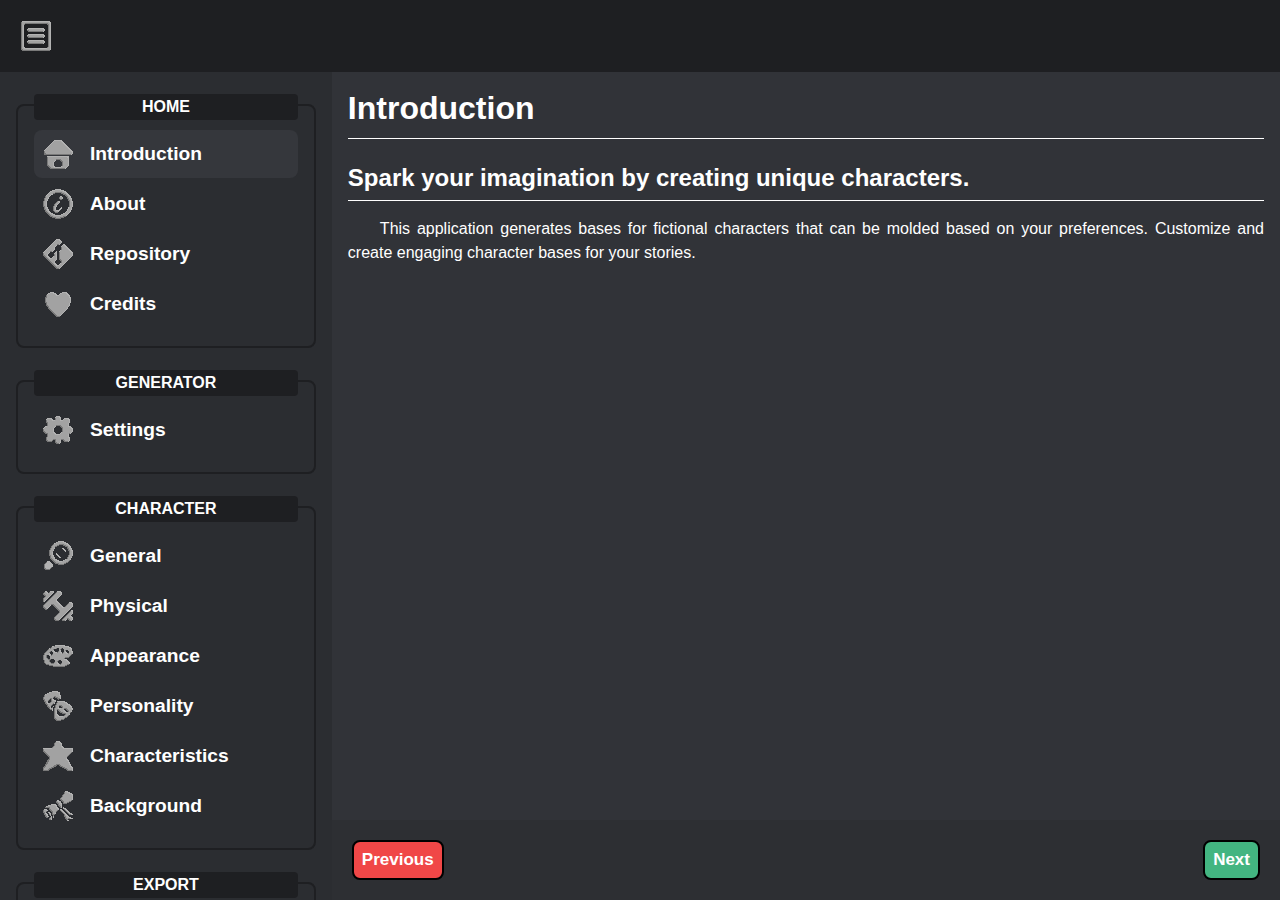
==== commit 1c3b1177: "feat: Cutting resources." ====
--- a/index.html
+++ b/index.html
@@ -65,6 +65,9 @@
     <script src="scripts/collections/background/characteristics_collection.js" type="module"></script>
     <script src="scripts/collections/background/phobias_collection.js" type="module"></script>
     <script src="scripts/collections/background/manias_collection.js" type="module"></script>
+    
+    <!-- Characteristics -->
+    <script src="scripts/collections/characteristics/characteristics_collection.js" type="module"></script>
     <!-- #endregion -->
 
     <!-- Core -->
@@ -247,10 +250,8 @@
                                     </fieldset>
 
                                     <div class="app-settings-buttons">
-                                        <button id="scsg-generate-button" type="button"
-                                            class="btn btn-primary-success">Generate</button>
-                                        <button id="scsg-reset-button" type="reset"
-                                            class="btn btn-destructive">Reset</button>
+                                        <button id="scsg-generate-button" type="button" class="btn btn-primary-success">Generate</button>
+                                        <button id="scsg-reset-button" type="reset" class="btn btn-destructive">Reset</button>
                                     </div>
                                 </form>
                             </section>
@@ -595,189 +596,12 @@
                                 </div>
                             </section>
 
-                            <!-- CLOTHES -->
-                            <section class="app-section" data-name="Clothes" data-icon="shirt">
-                                <h1>Clothes</h1>
-                                <p>Details on how the character dresses and their personal clothing preferences, highlighting elements that assist in characterization.</p>
-
-                                <h2>Properties</h2>
-                                <div class="app-table-collection">
-                                    <!-- ====== -->
-                                    <!-- T-SHIRT -->
-                                    <table>
-                                        <thead>
-                                            <tr>
-                                                <th colspan="2">T-shirt</th>
-                                            </tr>
-                                        </thead>
-                                    </table>
-
-                                    <!-- SHOES -->
-                                    <table>
-                                        <thead>
-                                            <tr>
-                                                <th colspan="2">Shoes</th>
-                                            </tr>
-                                        </thead>
-                                    </table>
-
-                                    <!-- ====== -->
-                                </div>
-                            </section>
-
-                            <!-- ACCESSORIES -->
-                            <section class="app-section" data-name="Accessories" data-icon="backpack">
-                                <h1>Accessories</h1>
-                                <p>Information about the accessories that the character carries, including details of preferences, uses, among other things.</p>
-
-                                <h2>Properties</h2>
-                                <div class="app-table-collection">
-                                    <!-- ====== -->
-                                    <!-- GLASSES -->
-                                    <table>
-                                        <thead>
-                                            <tr>
-                                                <th colspan="2">Glasses</th>
-                                            </tr>
-                                        </thead>
-                                    </table>
-
-                                    <!-- GLOVES -->
-                                    <table>
-                                        <thead>
-                                            <tr>
-                                                <th colspan="2">Gloves</th>
-                                            </tr>
-                                        </thead>
-                                    </table>
-
-                                    <!-- BRACELETS -->
-                                    <table>
-                                        <thead>
-                                            <tr>
-                                                <th colspan="2">Bracelets</th>
-                                            </tr>
-                                        </thead>
-                                    </table>
-
-                                    <!-- NECKLACES -->
-                                    <table>
-                                        <thead>
-                                            <tr>
-                                                <th colspan="2">Necklaces</th>
-                                            </tr>
-                                        </thead>
-                                    </table>
-
-                                    <!-- RINGS -->
-                                    <table>
-                                        <thead>
-                                            <tr>
-                                                <th colspan="2">Rings</th>
-                                            </tr>
-                                        </thead>
-                                    </table>
-
-                                    <!-- HATS AND CAPS -->
-                                    <table>
-                                        <thead>
-                                            <tr>
-                                                <th colspan="2">Hats & Caps</th>
-                                            </tr>
-                                        </thead>
-                                    </table>
-
-                                    <!-- EARRINGS -->
-                                    <table>
-                                        <thead>
-                                            <tr>
-                                                <th colspan="2">Earrings</th>
-                                            </tr>
-                                        </thead>
-                                    </table>
-
-                                    <!-- BACKPACKS AND BAGS -->
-                                    <table>
-                                        <thead>
-                                            <tr>
-                                                <th colspan="2">Backpacks and Bags</th>
-                                            </tr>
-                                        </thead>
-                                    </table>
-
-                                    <!-- TATTOOS -->
-                                    <table>
-                                        <thead>
-                                            <tr>
-                                                <th colspan="2">Tattoos</th>
-                                            </tr>
-                                        </thead>
-                                    </table>
-
-                                    <!-- PIERCINGS -->
-                                    <table>
-                                        <thead>
-                                            <tr>
-                                                <th colspan="2">Piercings</th>
-                                            </tr>
-                                        </thead>
-                                    </table>
-
-                                    <!-- BELTS -->
-                                    <table>
-                                        <thead>
-                                            <tr>
-                                                <th colspan="2">Belts</th>
-                                            </tr>
-                                        </thead>
-                                    </table>
-
-                                    <!-- ====== -->
-                                </div>
-                            </section>
-
                             <!-- PERSONALITY -->
                             <section class="app-section" data-name="Personality" data-icon="theatrical-mask">
                                 <h1>Personality</h1>
 
                                 <p>Session under construction.</p>
                                 <p>The personality section explores the distinct psychological and behavioral traits of your character. This includes their thought patterns, emotional reactions, core values, and how they interact with the world around them. Describing the character's personality is crucial for understanding how they face challenges, interact with other characters, and evolve throughout the story. This section provides a deep insight into the motivations and complexities that shape the unique identity of your character.</p>
-
-                                <h2>Properties</h2>
-                                <div class="app-table-collection">
-                                </div>
-                            </section>
-
-                            <!-- EDUCATION -->
-                            <section class="app-section" data-name="Education" data-icon="capelo">
-                                <h1>Education</h1>
-
-                                <p>Session under construction.</p>
-                                <p>All relevant information about the character's academic education, understanding their background, areas of specialization, and other pertinent aspects of academic life.</p>
-
-                                <h2>Properties</h2>
-                                <div class="app-table-collection">
-                                </div>
-                            </section>
-
-                            <!-- HABITS -->
-                            <section class="app-section" data-name="Habits" data-icon="clock">
-                                <h1>Habits</h1>
-
-                                <p>Session under construction.</p>
-                                <p>All habits that shape the behavior characterizing the character, providing a deeper layer of insight into their way of behaving influenced by their own habits.</p>
-
-                                <h2>Properties</h2>
-                                <div class="app-table-collection">
-                                </div>
-                            </section>
-
-                            <!-- FAMILY -->
-                            <section class="app-section" data-name="Family" data-icon="family">
-                                <h1>Family</h1>
-
-                                <p>Session under construction.</p>
-                                <p>Relevant information about the family and familial dynamics of the character, highlighting useful details that aid in creating a detailed family context that shapes their life.</p>
 
                                 <h2>Properties</h2>
                                 <div class="app-table-collection">
@@ -794,62 +618,42 @@
                                 <article>
                                     <h3>Strength</h3>
                                     <ul>
-                                        <li><strong>Score:</strong> <span>0</span> (Total of 100);</li>
-                                        <li><strong>Details:</strong> Empty.</li>
+                                        <li><strong>Classification:</strong> <span id="cs-characteristics-strength-title">Empty</span>;</li>
+                                        <li><strong>Details:</strong> <span id="cs-characteristics-strength-description">Empty.</span></li>
                                     </ul>
                                 </article>
 
                                 <article>
                                     <h3>Constitution</h3>
                                     <ul>
-                                        <li><strong>Score:</strong> <span>0</span> (Total of 100);</li>
-                                        <li><strong>Details:</strong> Empty.</li>
+                                        <li><strong>Classification:</strong> <span id="cs-characteristics-constitution-title">Empty</span>;</li>
+                                        <li><strong>Details:</strong> <span id="cs-characteristics-constitution-description">Empty.</span></li>
                                     </ul>
                                 </article>
 
                                 <article>
                                     <h3>Dexterity</h3>
                                     <ul>
-                                        <li><strong>Score:</strong> <span>0</span> (Total of 100);</li>
-                                        <li><strong>Details:</strong> Empty.</li>
+                                        <li><strong>Classification:</strong> <span id="cs-characteristics-dexterity-title">Empty</span>;</li>
+                                        <li><strong>Details:</strong> <span id="cs-characteristics-dexterity-description">Empty.</span></li>
                                     </ul>
                                 </article>
 
                                 <article>
                                     <h3>Appearance</h3>
                                     <ul>
-                                        <li><strong>Score:</strong> <span>0</span> (Total of 100);</li>
-                                        <li><strong>Details:</strong> Empty.</li>
+                                        <li><strong>Classification:</strong> <span id="cs-characteristics-appearance-title">Empty</span>;</li>
+                                        <li><strong>Details:</strong> <span id="cs-characteristics-appearance-description">Empty.</span></li>
                                     </ul>
                                 </article>
 
                                 <article>
                                     <h3>Intelligence</h3>
                                     <ul>
-                                        <li><strong>Score:</strong> <span>0</span> (Total of 100);</li>
-                                        <li><strong>Details:</strong> Empty.</li>
+                                        <li><strong>Classification:</strong> <span id="cs-characteristics-intelligence-title">Empty</span>;</li>
+                                        <li><strong>Details:</strong> <span id="cs-characteristics-intelligence-description">Empty.</span></li>
                                     </ul>
                                 </article>
-
-                                <article>
-                                    <h3>Education</h3>
-                                    <ul>
-                                        <li><strong>Score:</strong> <span>0</span> (Total of 100);</li>
-                                        <li><strong>Details:</strong> Empty.</li>
-                                    </ul>
-                                </article>
-                            </section>
-
-                            <!-- SKILLS -->
-                            <section class="app-section" data-name="Skills" data-icon="shield">
-                                <h1>Skills</h1>
-
-                                <p>Session under construction.</p>
-                                <p>Listing of all the skills your character possesses, highlighting their respective performance levels individually in each of them, as well as presenting original and specific elements of the character. Crucial for detailed development in a story, governing everything from reactions to behaviors in specific situations.</p>
-
-                                <h2>Properties</h2>
-                                <div class="app-table-collection">
-                                </div>
                             </section>
 
                             <!-- BACKGROUND -->
@@ -917,54 +721,6 @@
                                         <span>Empty.</span>
                                     </div>
                                 </article>
-                            </section>
-
-                            <!-- BELONGINGS -->
-                            <section class="app-section" data-name="Belongings" data-icon="box">
-                                <h1>Belongings</h1>
-
-                                <p>Session under construction.</p>
-                                <p>All possessions and items that belong to your character. It includes details about valuable objects, specific tools, or any other items that play a significant role in the character's life. Belongings provide insights into your character's priorities, passions, and practical needs, adding layers of depth to their narrative.</p>
-
-                                <h2>Properties</h2>
-                                <div class="app-table-collection">
-                                </div>
-                            </section>
-
-                            <!-- PROFILE -->
-                            <section class="app-section" data-name="Profile" data-icon="profile">
-                                <h1>Personal Profile</h1>
-
-                                <p>Session under construction.</p>
-                                <p>Refers to all aspects that motivate your character and create foundations for what is desired and aspired by them, highlighting various points that contribute to their personal development.</p>
-
-                                <h2>Properties</h2>
-                                <div class="app-table-collection">
-                                </div>
-                            </section>
-
-                            <!-- CONNECTIONS -->
-                            <section class="app-section" data-name="Connections" data-icon="chain">
-                                <h1>Connections</h1>
-
-                                <p>Session under construction.</p>
-                                <p>A list of personal connections that the character has had throughout life, highlighting close people, relationships, among other information.</p>
-
-                                <h2>Properties</h2>
-                                <div class="app-table-collection">
-                                </div>
-                            </section>
-
-                            <!-- SUMMARY -->
-                            <section class="app-section" data-name="Summary" data-icon="clipboard">
-                                <h1>Summary</h1>
-
-                                <p>Session under construction.</p>
-                                <p>Synthesis and final recapitulation of all the information gathered earlier. A complete overview of your character.</p>
-
-                                <h2>Properties</h2>
-                                <div class="app-table-collection">
-                                </div>
                             </section>
                         </div>
 
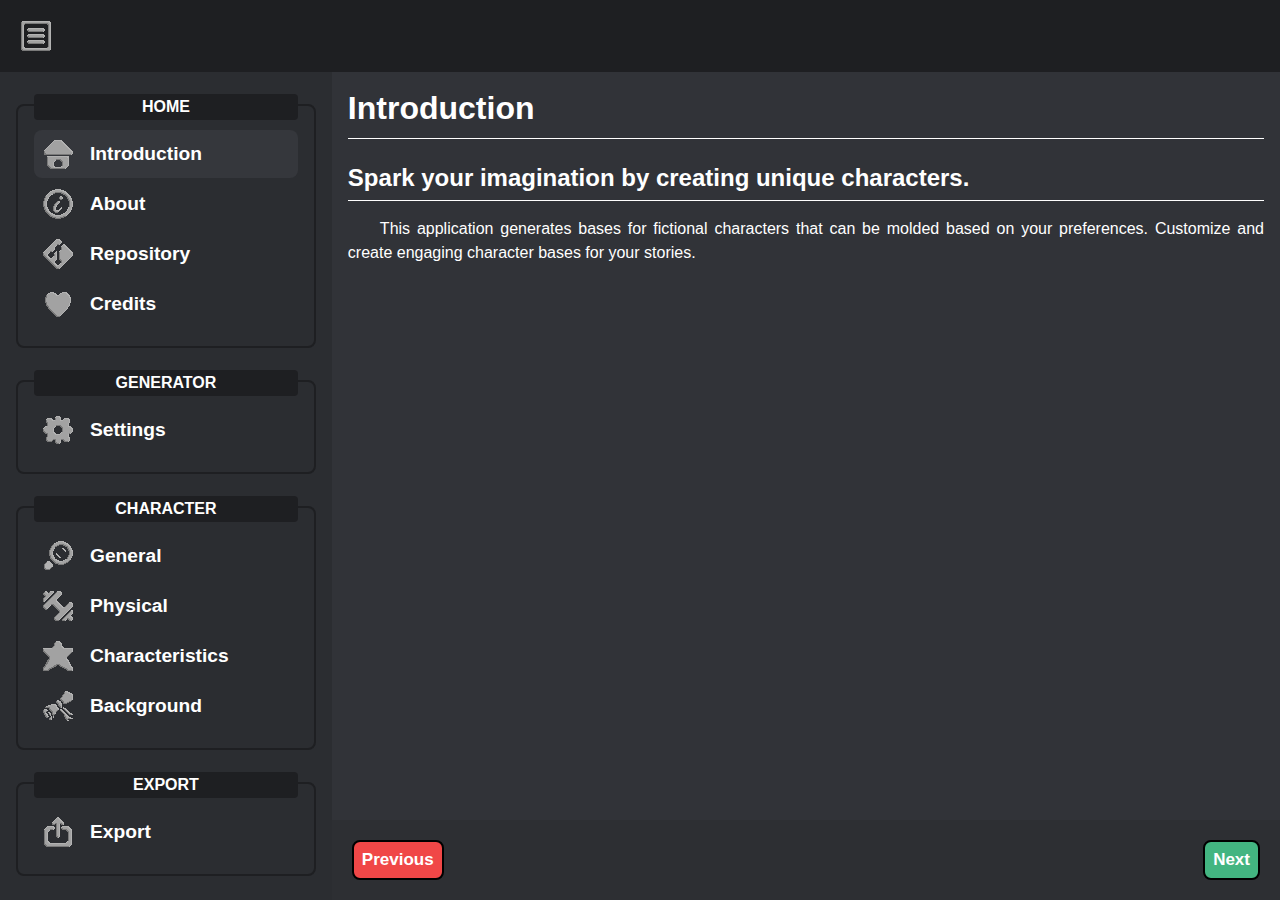
==== commit 4d6efd99: "remove: Incomplete categories." ====
--- a/index.html
+++ b/index.html
@@ -52,11 +52,6 @@
     <script src="scripts/collections/physical/height_collection.js" type="module"></script>
     <script src="scripts/collections/physical/weight_collection.js" type="module"></script>
     <script src="scripts/collections/physical/body_type_collection.js" type="module"></script>
-
-    <!-- Appearance -->
-    <script src="scripts/collections/appearance/skin_tone_collection.js" type="module"></script>
-    <script src="scripts/collections/appearance/face_shapes_collection.js" type="module"></script>
-    <script src="scripts/collections/appearance/beard_collection.js" type="module"></script>
 
     <!-- Background -->
     <script src="scripts/collections/background/ideologies_and_beliefs_collection.js" type="module"></script>
@@ -415,199 +410,6 @@
                                 </div>
                             </section>
 
-                            <!-- APPEARANCE -->
-                            <section class="app-section" data-name="Appearance" data-icon="art-pallet">
-                                <h1>Appearance</h1>
-                                <p>All relevant information about your character's appearance. Gain a basic understanding of how they present themselves to the world, exploring important properties that can be further detailed for a comprehensive portrayal.</p>
-
-                                <h2>Properties</h2>
-                                <div class="app-table-collection">
-                                    <!-- BODY -->
-                                    <table>
-                                        <thead>
-                                            <tr>
-                                                <th colspan="2">BODY</th>
-                                            </tr>
-                                        </thead>
-                                        <tbody>
-                                            <tr>
-                                                <td>Skin Tone</td>
-                                                <td id="cs-appearance-body-skin-tone">Empty</td>
-                                            </tr>
-                                        </tbody>
-                                    </table>
-
-                                    <!-- FACE -->
-                                    <table>
-                                        <thead>
-                                            <tr>
-                                                <th colspan="2">FACE</th>
-                                            </tr>
-                                        </thead>
-                                        <tbody>
-                                            <tr>
-                                                <td>Shape</td>
-                                                <td id="cs-appearance-face-shape">Empty</td>
-                                            </tr>
-                                            <tr>
-                                                <th colspan="2">CHARACTERISTICS</th>
-                                            </tr>
-                                            <tr>
-                                                <td>Freckles</td>
-                                                <td id="cs-appearance-face-characteristics-freckles">Empty</td>
-                                            </tr>
-                                            <tr>
-                                                <td>Dimples</td>
-                                                <td id="cs-appearance-face-characteristics-dimples">Empty</td>
-                                            </tr>
-                                            <tr>
-                                                <td>Moles</td>
-                                                <td id="cs-appearance-face-characteristics-moles">Empty</td>
-                                            </tr>
-                                            <tr>
-                                                <td>Wrinkles</td>
-                                                <td id="cs-appearance-face-characteristics-wrinkles">Empty</td>
-                                            </tr>
-                                        </tbody>
-                                    </table>
-
-                                    <!-- EYES -->
-                                    <table>
-                                        <thead>
-                                            <tr>
-                                                <th colspan="2">EYES</th>
-                                            </tr>
-                                        </thead>
-                                        <tbody>
-                                            <tr>
-                                                <td>Color</td>
-                                                <td>Empty</td>
-                                            </tr>
-                                        </tbody>
-                                    </table>
-
-                                    <!-- EYEBROWS -->
-                                    <table>
-                                        <thead>
-                                            <tr>
-                                                <th colspan="2">EYEBROWS</th>
-                                            </tr>
-                                        </thead>
-                                    </table>
-
-                                    <!-- NOSE -->
-                                    <table>
-                                        <thead>
-                                            <tr>
-                                                <th colspan="2">NOSE</th>
-                                            </tr>
-                                        </thead>
-                                    </table>
-
-                                    <!-- MOUTH -->
-                                    <table>
-                                        <thead>
-                                            <tr>
-                                                <th colspan="2">MOUTH</th>
-                                            </tr>
-                                        </thead>
-                                    </table>
-
-                                    <!-- EARS -->
-                                    <table>
-                                        <thead>
-                                            <tr>
-                                                <th colspan="2">EARS</th>
-                                            </tr>
-                                        </thead>
-                                    </table>
-
-                                    <!-- HAIR -->
-                                    <table>
-                                        <thead>
-                                            <tr>
-                                                <th colspan="2">HAIR</th>
-                                            </tr>
-                                        </thead>
-                                    </table>
-
-                                    <!-- BEARD -->
-                                    <table id="cs-appearance-beard-table">
-                                        <thead>
-                                            <tr>
-                                                <th colspan="2">BEARD</th>
-                                            </tr>
-                                        </thead>
-                                        <tbody>
-                                            <tr>
-                                                <td>Type</td>
-                                                <td id="cs-appearance-beard-type">Empty</td>
-                                            </tr>
-                                        </tbody>
-                                    </table>
-
-                                    <!-- WEAKNESSES -->
-                                    <table>
-                                        <thead>
-                                            <tr>
-                                                <th>WEAKNESSES</th>
-                                            </tr>
-                                        </thead>
-                                        <tbody>
-                                            <tr>
-                                                <td>LIST</td>
-                                                <!-- LIST -->
-                                            </tr>
-                                        </tbody>
-                                    </table>
-
-                                    <!-- INJURIES -->
-                                    <table>
-                                        <thead>
-                                            <tr>
-                                                <th>INJURIES</th>
-                                            </tr>
-                                        </thead>
-                                        <tbody>
-                                            <tr>
-                                                <td>LIST</td>
-                                                <!-- LIST -->
-                                            </tr>
-                                        </tbody>
-                                        <tfoot>
-
-                                        </tfoot>
-                                    </table>
-
-                                    <!-- SCARS -->
-                                    <table>
-                                        <thead>
-                                            <tr>
-                                                <th>SCARS</th>
-                                            </tr>
-                                        </thead>
-                                        <tbody>
-                                            <tr>
-                                                <td>LIST</td>
-                                                <!-- LIST -->
-                                            </tr>
-                                        </tbody>
-                                    </table>
-                                </div>
-                            </section>
-
-                            <!-- PERSONALITY -->
-                            <section class="app-section" data-name="Personality" data-icon="theatrical-mask">
-                                <h1>Personality</h1>
-
-                                <p>Session under construction.</p>
-                                <p>The personality section explores the distinct psychological and behavioral traits of your character. This includes their thought patterns, emotional reactions, core values, and how they interact with the world around them. Describing the character's personality is crucial for understanding how they face challenges, interact with other characters, and evolve throughout the story. This section provides a deep insight into the motivations and complexities that shape the unique identity of your character.</p>
-
-                                <h2>Properties</h2>
-                                <div class="app-table-collection">
-                                </div>
-                            </section>
-
                             <!-- CHARACTERISTICS -->
                             <section class="app-section" data-name="Characteristics" data-icon="star">
                                 <h1>Characteristics</h1>
